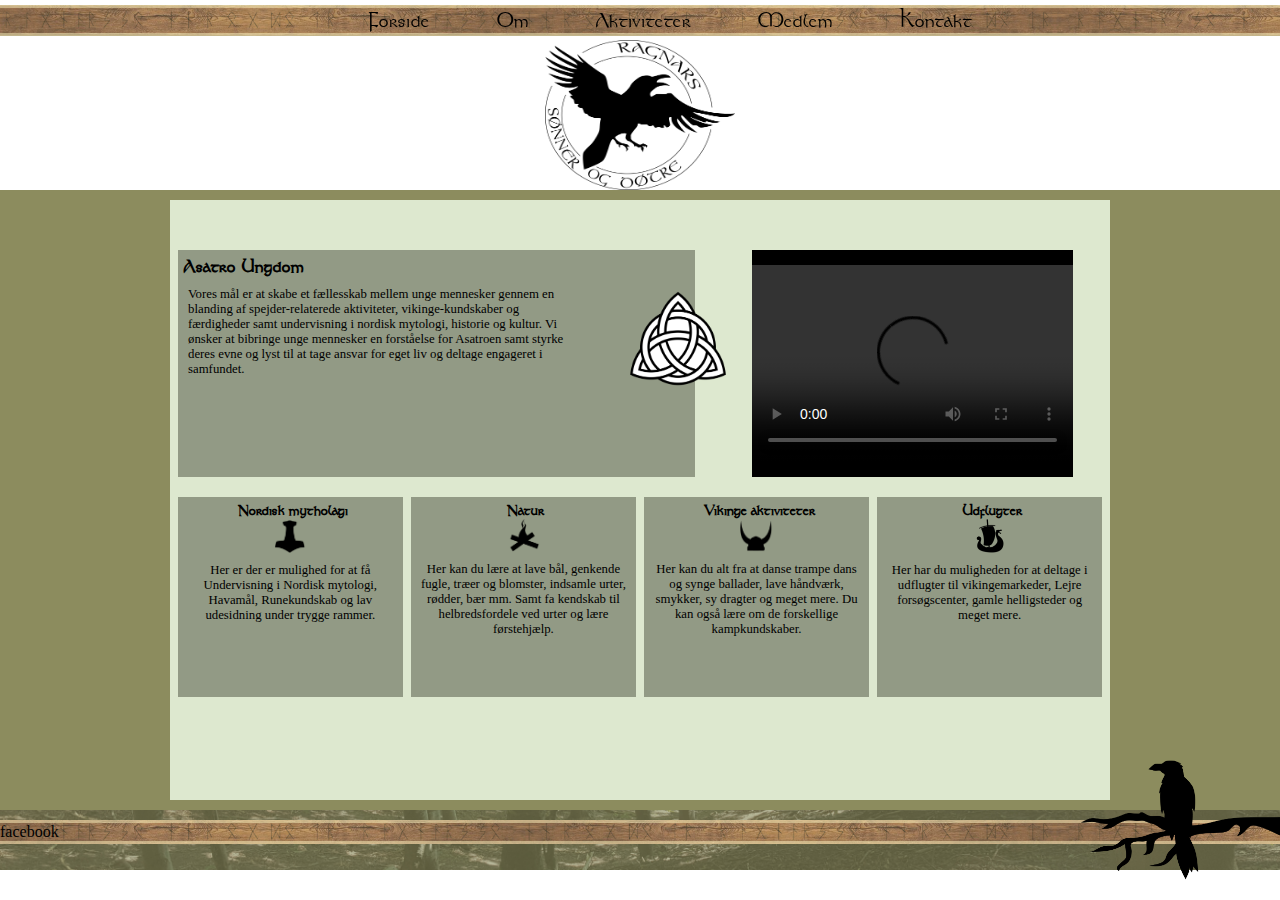
==== index.html @ cfdb2010 "ændringer" ====
<!DOCTYPE html>
<html lang="da">

<head>
	<meta charset="utf-8">
	<meta name="viewport" content="width=device-width, initial-scale=1.0">
	<script src="https://ajax.googleapis.com/ajax/libs/jquery/3.2.1/jquery.min.js"></script>
	<script type="text/javascript">
		$(document).ready(function() {
			if ($(window).width() < 400) {
				$(".cross").hide();
				$(".menu").hide();
				$(".hamburger").click(function() {
					$(".menu").slideToggle('slow');
					$(".cross").show();
					$(".hamburger").hide();

				});
				$(".cross").click(function() {
					$(".cross").hide();
					$(".menu").hide();
					$(".hamburger").show();
				});
			}


		});

	</script>
	<link rel="stylesheet" href="layout.css">


	<title>Redesign hjemmeside</title>
</head>

<body>
	<header>

		<nav>
			<button class="hamburger">&#9776;</button>
			<button class="cross">&#735;</button>
			<ul class="menu">

				<li><a href="index.html">Forside</a> </li>
				<li><a href="about.html">Om</a></li>
				<li><a href="#aktiviteter">Aktiviteter</a></li>
				<li><a href="#medlem">Medlem</a></li>
				<li><a href="#kontakt">Kontakt</a></li>
			</ul>
		</nav>
		<img src="img/logo.png" class="center" alt="img_logo">

	</header>

	<section id="forside" class="farvekode2">
		<div class="sectionwrapper farvekode3">
			<div class="top_index">
				<div class="column_wide">
					<div class="column_content farvekode8">
						<div class="column_context left">
							<h2>Asatro Ungdom</h2>
							<p>Vores mål er at skabe et fællesskab mellem unge mennesker gennem en blanding af spejder-relaterede aktiviteter, vikinge-kundskaber og færdigheder samt undervisning i nordisk mytologi, historie og kultur. Vi ønsker at bibringe unge mennesker en forståelse for Asatroen samt styrke deres evne og lyst til at tage ansvar for eget liv og deltage engageret i samfundet.</p>
						</div>
						<div class="column_context right">
							<img src="img/Triquetra.png" class="center front_img">
						</div>
					</div>

				</div>
				<div class="column_narrow">
					<div class="column_content">
						<video controls>
							<source src="video/ragnars_sonnerogdotre_grp30.mp4">
						</video>
					</div>


				</div>



			</div>





			<div class="bottom_index">
				<div class="column farvekode4">
					<h2>Nordisk mytholagi</h2><img src="img/hammer_ikon.png" class="center small_images">
					<p>Her er der er mulighed for at få Undervisning i Nordisk mytologi, Havamål, Runekundskab og lav udesidning under trygge rammer.



				</div>
				<div class="column farvekode4">
					<h2>Natur</h2><img src="img/baal_ikon.png" class="center small_images">
					<p>Her kan du lære at lave bål, genkende fugle, træer og blomster, indsamle urter, rødder, bær mm. Samt fa kendskab til helbredsfordele ved urter og lære førstehjælp.</p>

				</div>
				<div class="column farvekode4">
					<h2>Vikinge aktiviteter</h2><img src="img/hjelm_ikon.png" class="center small_images">
					<p>Her kan du alt fra at danse trampe dans og synge ballader, lave håndværk, smykker, sy dragter og meget mere. Du kan også lære om de forskellige kampkundskaber.</p>

				</div>
				<div class="column farvekode4">
					<h2>Udflugter</h2><img src="img/skib_ikon.png" class="center small_images">
					<p>Her har du muligheden for at deltage i udflugter til vikingemarkeder, Lejre forsøgscenter, gamle helligsteder og meget mere.</p>

				</div>





			</div>




		</div>




	</section>







	<footer>
		<img src="img/ravn.png" class="ravn">

		<div class="so_me">

			<div class="link">facebook</div>
			<div class="link"></div>
			<div class="link"></div>
			<div class="link"></div>
			<div class="link"></div>


		</div>


	</footer>

</body>

</html>
---- layout.css ----
* {
	margin: 0;
	padding: 0;
}

@font-face {
	font-family: 'kf';
	src: url('fonts/webfont/kellsflf-webfont.woff2') format('woff2'),
	url('fonts/webfont/kellsflf-webfont.woff') format('woff');
	font-weight: normal;
	font-style: normal;

}

section {
	padding: 10px 0;
}

ul {
	list-style-type: none;
	display: inline;

}

li {
	display: inline;
}

.hamburger,
.cross {
	display: none;
}


/* HENVENDER SIG TIL FORSIDE SEKTIONEN */

.sectionwrapper {
	margin: auto 170px;
	min-height: 600px;
}

.top_index {
	display: flex;
	flex-wrap: wrap;

}

.column_content {
	display: flex;
	flex-wrap: wrap;
	width: 90%;
	height: 100%;
	margin-left: 8px;
}

.left {
	flex-basis: 400px;
}

#om .left {
	flex-basis: 500px;
}

.right {
	flex-basis: 100px;
}

.bottom_index {
	display: flex;
	flex-wrap: wrap;

	margin-top: 20px;
}

.column_wide {
	margin-top: 50px;
	flex-grow: 3;
	flex-basis: 400px;
	justify-content: flex-start;
}

#om .column_wide {
	margin-left: 40px;
}

.column_narrow {

	justify-content: flex-end;
}

.top {
	background-color: blue;
	flex-basis: 400px;
	align-self: flex-start;
}

.bottom {
	background-color: blue;
	flex-basis: 400px;
	align-self: flex-end;
}

header {
	background-image: url(img/banner_baggrund.jpg);
	background-size: cover;
	background-position: center;
}

nav {
	background-image: url(img/bjaelke.jpg);
	background-size: cover;
	background-position: center;
	position: fixed;
	margin-top: 5px;
	width: 100%;
	text-align: center;
	font-family: 'kf';
	font-size: 1.5em;
	border-bottom: 3px solid rgba(253, 243, 191, 0.50);
	border-top: 3px solid rgba(253, 243, 191, 0.50);


}

nav a {
	margin-left: 60px;
	text-decoration: none;
	color: black;

}

nav a:hover {
	color: white;
}

footer {
	background-image: url(img/footer_baggrund.jpg);
	background-size: cover;
	background-position: center;
	height: 50px;
	padding-top: 10px;


}

.so_me {
	background-image: url(img/bjaelke.jpg);
	background-size: cover;
	background-position: center;

	border-bottom: 3px solid rgba(253, 243, 191, 0.50);
	border-top: 3px solid rgba(253, 243, 191, 0.50);
}

h2 {
	font-family: 'kf';
	font-size: 1.3em;
	margin-top: 5px;
	margin-left: 5px;
}

p {
	font-family: 'calibri';
	margin: 10px 10px;
	font-size: 1vw;

}

video {
	width: 350px;
	height: 197px;
	border-top: 15px solid black;
	border-bottom: 15px solid black;
	margin-top: 50px;
	margin-right: 8px;

}

ul {
	list-style-type: none;
	margin: 0;
	padding: 0;
	width: 60px;
}


header img {

	width: 190px;
	height: 150px;
	padding-top: 40px;

}

img {
	width: 100%;
}

.small_images {
	width: 15%;
}

.ravn {

	width: 200px;
	height: 140px;
	position: fixed;
	right: -1px;
	bottom: 10px;

}

.center {
	display: block;
	margin: 0 auto;
}

.column {
	justify-content: space-between;

	flex-basis: 24%;
	margin-left: 0.8%;
	margin-bottom: 20px;
	height: 200px;

}

#om .column {
	margin-left: 0;
	flex-basis: 490px;

}

#om .column:last-child {
	margin-left: 31px;
}

.person {
	flex-basis: 328px;
}

.person:nth-child(2) {
	margin: 0px 13px;
}

.column h2 {
	text-align: center;
}

.column_context {
	justify-content: space-between;

}

.front_img {
	margin-top: 40px;
	margin-left: 50px;
}


/*----------------------------Media quary--------------------------------- */

@media screen and (max-width: 400px) and (orientation: landscape) {}

@media screen and (max-width: 400px) and (orientation: portrait) {
	.sectionwrapper {
		margin: 0;
	}
	.column {
		flex-basis: 400px;
		margin-left: 0;
	}

	.column_content {
		width: 100%;
	}

	video {
		width: 100%;
		margin-top: 125px;
	}

	.ravn {
		bottom: 96px;
		position: absolute;
	}
	.front_img {
		margin-top: 10px;
		margin-left: 125px;
	}

	li {
		width: 85%;
		display: block;
		background-image: url(img/bjaelke.jpg);
		border-bottom: 3px solid rgba(253, 243, 191, 0.50);
		border-top: 3px solid rgba(253, 243, 191, 0.50);

	}
	ul {
		float: right;
		width: 30%;
		margin-top: 40px;
	}

	h2 {
		text-align: center;
	}

	.hamburger,
	.cross {
		display: block;
		position: fixed;
		right: 17px;
		background-color: black;
		height: 25px;
		border: none;
		width: 25px;
		color: white;
		top: 20px;

	}
	h2 {
		text-align: center;
	}

	nav {
		border: none;
		background-image: none;
	}

	nav a {
		margin: 0;
	}

}

@media screen and (min-width:401px) and (max-width: 768px) and (orientation: portrait) {
	.sectionwrapper {
		margin: 0;
	}

	.column_content {
		width: 100%;
		margin: 0;
	}

	video {
		width: 100%;
		margin-top: 135px;
	}

	.column {
		flex-basis: 49%;
	}

	.front_img {
		margin: 50px 50px;
	}

	.ravn {
		position: absolute;
		bottom: 440px;
	}
}

@media screen and (min-width:768px) and (max-width: 1024px) and (orientation: landscape) {
	.sectionwrapper {
		margin: 0;
	}

	.column_content {
		width: 99%;
		margin: 0;
	}

	video {
		width: 65%;
		height: 75%;
		margin: 100px auto;
		border: none;
	}

	.column {
		flex-basis: 49%;
	}

	.front_img {
		margin: 50px 50px;
	}

	.ravn {
		position: absolute;
		bottom: 185px;
	}
}

@media screen and (min-width:401) and (max-width:768px) {}

@media screen and (min-width: 1024px) and (max-width:2560px) {}

@media screen and (min-resolution:192dpi) and (min-width:1025px) {}


/*--------------------------Media quary slut------------------------------ */

.farvekode1 {
	background-color: #bfb488;
}

.farvekode2 {
	background-color: #8c8c5e;
}

.farvekode3 {
	background-color: #dde8cf;
}

.farvekode4 {

	background-color: rgba(23, 25, 14, 0.38);
	text-align: center;
	font-size: 1vw;

}

.farvekode5 {
	background-color: #756f4d;
}

.farvekode6 {
	background-color: #fdf3bf;
}

.farvekode7 {
	background-color: #0b0f0d;
}

.farvekode8 {
	background-color: rgba(23, 25, 14, 0.38);

}
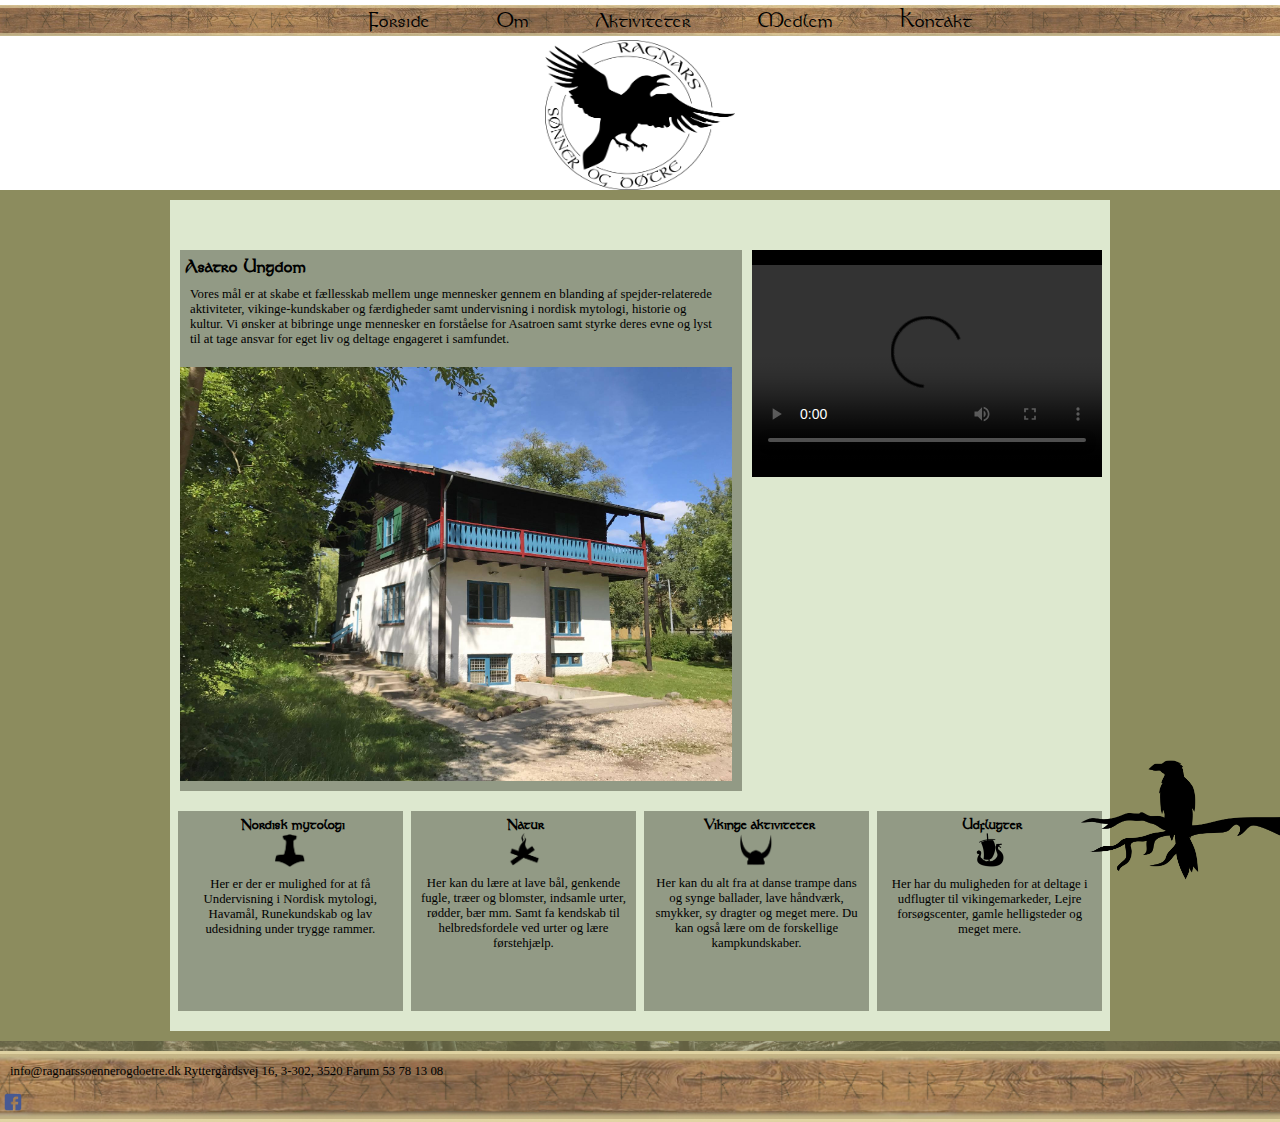
==== commit 613fcabe: "nyt" ====
--- a/index.html
+++ b/index.html
@@ -2,128 +2,128 @@
 <html lang="da">
 
 <head>
-	<meta charset="utf-8">
-	<meta name="viewport" content="width=device-width, initial-scale=1.0">
-	<script src="https://ajax.googleapis.com/ajax/libs/jquery/3.2.1/jquery.min.js"></script>
-	<script type="text/javascript">
-		$(document).ready(function() {
-			if ($(window).width() < 400) {
-				$(".cross").hide();
-				$(".menu").hide();
-				$(".hamburger").click(function() {
-					$(".menu").slideToggle('slow');
-					$(".cross").show();
-					$(".hamburger").hide();
+    <meta charset="utf-8">
+    <meta name="viewport" content="width=device-width, initial-scale=1.0">
+    <script src="https://ajax.googleapis.com/ajax/libs/jquery/3.2.1/jquery.min.js"></script>
+    <script type="text/javascript">
+        $(document).ready(function() {
+            if ($(window).width() < 400) {
+                $(".cross").hide();
+                $(".menu").hide();
+                $(".hamburger").click(function() {
+                    $(".menu").show();
+                    $(".cross").show();
+                    $(".hamburger").hide();
 
-				});
-				$(".cross").click(function() {
-					$(".cross").hide();
-					$(".menu").hide();
-					$(".hamburger").show();
-				});
-			}
+                });
+                $(".cross").click(function() {
+                    $(".cross").hide();
+                    $(".menu").hide();
+                    $(".hamburger").show();
+                });
+            }
 
 
-		});
+        });
 
-	</script>
-	<link rel="stylesheet" href="layout.css">
+    </script>
+    <link rel="stylesheet" href="layout.css">
 
 
-	<title>Redesign hjemmeside</title>
+    <title>Redesign hjemmeside</title>
 </head>
 
 <body>
-	<header>
+    <header>
 
-		<nav>
-			<button class="hamburger">&#9776;</button>
-			<button class="cross">&#735;</button>
-			<ul class="menu">
+        <nav>
+            <button class="hamburger">&#9776;</button>
+            <button class="cross">&#735;</button>
+            <ul class="menu">
 
-				<li><a href="index.html">Forside</a> </li>
-				<li><a href="about.html">Om</a></li>
-				<li><a href="#aktiviteter">Aktiviteter</a></li>
-				<li><a href="#medlem">Medlem</a></li>
-				<li><a href="#kontakt">Kontakt</a></li>
-			</ul>
-		</nav>
-		<img src="img/logo.png" class="center" alt="img_logo">
+                <li><a href="index.html">Forside</a> </li>
+                <li><a href="about.html">Om</a></li>
+                <li><a href="#aktiviteter">Aktiviteter</a></li>
+                <li><a href="#medlem">Medlem</a></li>
+                <li><a href="#kontakt">Kontakt</a></li>
+            </ul>
+        </nav>
+        <img src="img/logo.png" class="center" alt="img_logo">
 
-	</header>
+    </header>
 
-	<section id="forside" class="farvekode2">
-		<div class="sectionwrapper farvekode3">
-			<div class="top_index">
-				<div class="column_wide">
-					<div class="column_content farvekode8">
-						<div class="column_context left">
-							<h2>Asatro Ungdom</h2>
-							<p>Vores mål er at skabe et fællesskab mellem unge mennesker gennem en blanding af spejder-relaterede aktiviteter, vikinge-kundskaber og færdigheder samt undervisning i nordisk mytologi, historie og kultur. Vi ønsker at bibringe unge mennesker en forståelse for Asatroen samt styrke deres evne og lyst til at tage ansvar for eget liv og deltage engageret i samfundet.</p>
-						</div>
-						<div class="column_context right">
-							<img src="img/Triquetra.png" class="center front_img">
-						</div>
-					</div>
+    <section id="forside" class="farvekode2">
+        <div class="sectionwrapper farvekode3">
+            <div class="top_index">
+                <div class="column_wide">
+                    <div class="column_content farvekode8">
+                        <div class="column_context left">
+                            <h2>Asatro Ungdom</h2>
+                            <p>Vores mål er at skabe et fællesskab mellem unge mennesker gennem en blanding af spejder-relaterede aktiviteter, vikinge-kundskaber og færdigheder samt undervisning i nordisk mytologi, historie og kultur. Vi ønsker at bibringe unge mennesker en forståelse for Asatroen samt styrke deres evne og lyst til at tage ansvar for eget liv og deltage engageret i samfundet.</p>
+                        </div>
+                        <div class="column_context right">
+                            <img src="img/hus.jpg" class="center front_img">
+                        </div>
+                    </div>
 
-				</div>
-				<div class="column_narrow">
-					<div class="column_content">
-						<video controls>
+                </div>
+                <div class="column_narrow">
+                    <div class="column_content">
+                        <video controls>
 							<source src="video/ragnars_sonnerogdotre_grp30.mp4">
 						</video>
-					</div>
+                    </div>
 
 
-				</div>
+                </div>
 
 
 
-			</div>
+            </div>
 
 
 
 
 
-			<div class="bottom_index">
-				<div class="column farvekode4">
-					<h2>Nordisk mytholagi</h2><img src="img/hammer_ikon.png" class="center small_images">
-					<p>Her er der er mulighed for at få Undervisning i Nordisk mytologi, Havamål, Runekundskab og lav udesidning under trygge rammer.
+            <div class="bottom_index">
+                <div class="column farvekode4">
+                    <h2>Nordisk mytologi</h2><img src="img/hammer_ikon.png" class="center small_images">
+                    <p>Her er der er mulighed for at få Undervisning i Nordisk mytologi, Havamål, Runekundskab og lav udesidning under trygge rammer.
 
 
 
-				</div>
-				<div class="column farvekode4">
-					<h2>Natur</h2><img src="img/baal_ikon.png" class="center small_images">
-					<p>Her kan du lære at lave bål, genkende fugle, træer og blomster, indsamle urter, rødder, bær mm. Samt fa kendskab til helbredsfordele ved urter og lære førstehjælp.</p>
+                </div>
+                <div class="column farvekode4">
+                    <h2>Natur</h2><img src="img/baal_ikon.png" class="center small_images">
+                    <p>Her kan du lære at lave bål, genkende fugle, træer og blomster, indsamle urter, rødder, bær mm. Samt fa kendskab til helbredsfordele ved urter og lære førstehjælp.</p>
 
-				</div>
-				<div class="column farvekode4">
-					<h2>Vikinge aktiviteter</h2><img src="img/hjelm_ikon.png" class="center small_images">
-					<p>Her kan du alt fra at danse trampe dans og synge ballader, lave håndværk, smykker, sy dragter og meget mere. Du kan også lære om de forskellige kampkundskaber.</p>
+                </div>
+                <div class="column farvekode4">
+                    <h2>Vikinge aktiviteter</h2><img src="img/hjelm_ikon.png" class="center small_images">
+                    <p>Her kan du alt fra at danse trampe dans og synge ballader, lave håndværk, smykker, sy dragter og meget mere. Du kan også lære om de forskellige kampkundskaber.</p>
 
-				</div>
-				<div class="column farvekode4">
-					<h2>Udflugter</h2><img src="img/skib_ikon.png" class="center small_images">
-					<p>Her har du muligheden for at deltage i udflugter til vikingemarkeder, Lejre forsøgscenter, gamle helligsteder og meget mere.</p>
+                </div>
+                <div class="column farvekode4">
+                    <h2>Udflugter</h2><img src="img/skib_ikon.png" class="center small_images">
+                    <p>Her har du muligheden for at deltage i udflugter til vikingemarkeder, Lejre forsøgscenter, gamle helligsteder og meget mere.</p>
 
-				</div>
+                </div>
 
 
 
 
 
-			</div>
+            </div>
 
 
 
 
-		</div>
+        </div>
 
 
 
 
-	</section>
+    </section>
 
 
 
@@ -131,22 +131,19 @@
 
 
 
-	<footer>
-		<img src="img/ravn.png" class="ravn">
+    <footer>
+        <img src="img/ravn.png" class="ravn">
 
-		<div class="so_me">
-
-			<div class="link">facebook</div>
-			<div class="link"></div>
-			<div class="link"></div>
-			<div class="link"></div>
-			<div class="link"></div>
+        <div class="so_me">
+            <p>info@ragnarssoennerogdoetre.dk Ryttergårdsvej 16, 3-302, 3520 Farum 53 78 13 08</p>
+            <a href="https://www.facebook.com/asatrospejder/">
+                <div class="fb"><img src="img/slm-fb-icon.png"></div>
+            </a>
+        </div>
 
 
-		</div>
 
-
-	</footer>
+    </footer>
 
 </body>
 
--- a/layout.css
+++ b/layout.css
@@ -1,401 +1,320 @@
 * {
-	margin: 0;
-	padding: 0;
+    margin: 0;
+    padding: 0;
 }
 
 @font-face {
-	font-family: 'kf';
-	src: url('fonts/webfont/kellsflf-webfont.woff2') format('woff2'),
-	url('fonts/webfont/kellsflf-webfont.woff') format('woff');
-	font-weight: normal;
-	font-style: normal;
+    font-family: 'kf';
+    src: url('fonts/webfont/kellsflf-webfont.woff2') format('woff2'),
+    url('fonts/webfont/kellsflf-webfont.woff') format('woff');
+    font-weight: normal;
+    font-style: normal;
 
 }
 
 section {
-	padding: 10px 0;
+    padding: 10px 0;
 }
 
 ul {
-	list-style-type: none;
-	display: inline;
+    list-style-type: none;
+    display: inline;
 
 }
 
 li {
-	display: inline;
+    display: inline;
 }
 
 .hamburger,
 .cross {
-	display: none;
+    display: none;
 }
 
 
 /* HENVENDER SIG TIL FORSIDE SEKTIONEN */
 
 .sectionwrapper {
-	margin: auto 170px;
-	min-height: 600px;
+    margin: auto 170px;
+    min-height: 600px;
 }
 
 .top_index {
-	display: flex;
-	flex-wrap: wrap;
+    display: flex;
+    flex-wrap: wrap;
 
 }
 
 .column_content {
-	display: flex;
-	flex-wrap: wrap;
-	width: 90%;
-	height: 100%;
-	margin-left: 8px;
+    display: flex;
+    flex-wrap: wrap;
+    width: 100%;
+    margin-left: 10px;
+    padding-bottom: 10px;
 }
 
 .left {
-	flex-basis: 400px;
+    flex-basis: 300px;
+    flex-grow: 1;
 }
 
 #om .left {
-	flex-basis: 500px;
+    flex-basis: 500px;
 }
 
 .right {
-	flex-basis: 100px;
+    flex-basis: 300px;
+    flex-grow: 1;
 }
 
 .bottom_index {
-	display: flex;
-	flex-wrap: wrap;
-
-	margin-top: 20px;
+    display: flex;
+    flex-wrap: wrap;
+
+    margin-top: 20px;
 }
 
 .column_wide {
-	margin-top: 50px;
-	flex-grow: 3;
-	flex-basis: 400px;
-	justify-content: flex-start;
+    margin-top: 50px;
+    flex-grow: 3;
+    margin-right: 10px;
+    flex-basis: 400px;
+    justify-content: flex-start;
 }
 
 #om .column_wide {
-	margin-left: 40px;
+    margin-left: 40px;
 }
 
 .column_narrow {
 
-	justify-content: flex-end;
+    justify-content: flex-end;
 }
 
 .top {
-	background-color: blue;
-	flex-basis: 400px;
-	align-self: flex-start;
+    background-color: blue;
+    flex-basis: 400px;
+    align-self: flex-start;
 }
 
 .bottom {
-	background-color: blue;
-	flex-basis: 400px;
-	align-self: flex-end;
+    background-color: blue;
+    flex-basis: 400px;
+    align-self: flex-end;
 }
 
 header {
-	background-image: url(img/banner_baggrund.jpg);
-	background-size: cover;
-	background-position: center;
+    background-image: url(img/banner_baggrund.jpg);
+    background-size: cover;
+    background-position: center;
 }
 
 nav {
-	background-image: url(img/bjaelke.jpg);
-	background-size: cover;
-	background-position: center;
-	position: fixed;
-	margin-top: 5px;
-	width: 100%;
-	text-align: center;
-	font-family: 'kf';
-	font-size: 1.5em;
-	border-bottom: 3px solid rgba(253, 243, 191, 0.50);
-	border-top: 3px solid rgba(253, 243, 191, 0.50);
+    background-image: url(img/bjaelke.jpg);
+    background-size: cover;
+    background-position: center;
+    position: fixed;
+    margin-top: 5px;
+    width: 100%;
+    text-align: center;
+    font-family: 'kf';
+    font-size: 1.5em;
+    border-bottom: 3px solid rgba(253, 243, 191, 0.50);
+    border-top: 3px solid rgba(253, 243, 191, 0.50);
 
 
 }
 
 nav a {
-	margin-left: 60px;
-	text-decoration: none;
-	color: black;
-
-}
-
+    margin-left: 60px;
+    text-decoration: none;
+    color: black;
+
+}
+
 nav a:hover {
-	color: white;
-}
+    color: white;
+}
 
 footer {
-	background-image: url(img/footer_baggrund.jpg);
-	background-size: cover;
-	background-position: center;
-	height: 50px;
-	padding-top: 10px;
+    background-image: url(img/footer_baggrund.jpg);
+    background-size: cover;
+    background-position: center;
+    height: 50px;
+    padding-top: 10px;
 
 
 }
 
 .so_me {
-	background-image: url(img/bjaelke.jpg);
-	background-size: cover;
-	background-position: center;
-
-	border-bottom: 3px solid rgba(253, 243, 191, 0.50);
-	border-top: 3px solid rgba(253, 243, 191, 0.50);
+    background-image: url(img/bjaelke.jpg);
+    background-size: cover;
+    background-position: center;
+    flex-basis: 300px;
+    flex-grow: 1;
+    border-bottom: 3px solid rgba(253, 243, 191, 0.50);
+    border-top: 3px solid rgba(253, 243, 191, 0.50);
 }
 
 h2 {
-	font-family: 'kf';
-	font-size: 1.3em;
-	margin-top: 5px;
-	margin-left: 5px;
+    font-family: 'kf';
+    font-size: 1.3em;
+    margin-top: 5px;
+    margin-left: 5px;
 }
 
 p {
-	font-family: 'calibri';
-	margin: 10px 10px;
-	font-size: 1vw;
+    font-family: 'calibri';
+    margin: 10px 10px;
+    font-size: 1vw;
 
 }
 
 video {
-	width: 350px;
-	height: 197px;
-	border-top: 15px solid black;
-	border-bottom: 15px solid black;
-	margin-top: 50px;
-	margin-right: 8px;
+    width: 350px;
+    height: 197px;
+    border-top: 15px solid black;
+    border-bottom: 15px solid black;
+    margin-top: 50px;
+    margin-right: 8px;
 
 }
 
 ul {
-	list-style-type: none;
-	margin: 0;
-	padding: 0;
-	width: 60px;
+    list-style-type: none;
+    margin: 0;
+    padding: 0;
+    width: 60px;
 }
 
 
 header img {
 
-	width: 190px;
-	height: 150px;
-	padding-top: 40px;
+    width: 190px;
+    height: 150px;
+    padding-top: 40px;
 
 }
 
 img {
-	width: 100%;
+    width: 100%;
 }
 
 .small_images {
-	width: 15%;
+    width: 15%;
 }
 
 .ravn {
 
-	width: 200px;
-	height: 140px;
-	position: fixed;
-	right: -1px;
-	bottom: 10px;
+    width: 200px;
+    height: 140px;
+    position: fixed;
+    right: -1px;
+    bottom: 10px;
 
 }
 
 .center {
-	display: block;
-	margin: 0 auto;
+    display: block;
+    margin: 0 auto;
 }
 
 .column {
-	justify-content: space-between;
-
-	flex-basis: 24%;
-	margin-left: 0.8%;
-	margin-bottom: 20px;
-	height: 200px;
+    justify-content: space-between;
+
+    flex-basis: 24%;
+    margin-left: 0.8%;
+    margin-bottom: 20px;
+    height: 200px;
 
 }
 
 #om .column {
-	margin-left: 0;
-	flex-basis: 490px;
+    margin-left: 0;
+    flex-basis: 490px;
 
 }
 
 #om .column:last-child {
-	margin-left: 31px;
+    margin-left: 31px;
 }
 
 .person {
-	flex-basis: 328px;
+    flex-basis: 328px;
 }
 
 .person:nth-child(2) {
-	margin: 0px 13px;
+    margin: 0px 13px;
 }
 
 .column h2 {
-	text-align: center;
+    text-align: center;
 }
 
 .column_context {
-	justify-content: space-between;
+    justify-content: space-between;
+    margin-right: 10px;
 
 }
 
 .front_img {
-	margin-top: 40px;
-	margin-left: 50px;
-}
-
+    margin-top: 10px;
+    margin-right: 10px;
+}
+
+.so_me .fb {
+    width: 2vw;
+    flex-basis: 300px;
+    flex-grow: 1;
+}
 
 /*----------------------------Media quary--------------------------------- */
 
 @media screen and (max-width: 400px) and (orientation: landscape) {}
 
 @media screen and (max-width: 400px) and (orientation: portrait) {
-	.sectionwrapper {
-		margin: 0;
-	}
-	.column {
-		flex-basis: 400px;
-		margin-left: 0;
-	}
-
-	.column_content {
-		width: 100%;
-	}
-
-	video {
-		width: 100%;
-		margin-top: 125px;
-	}
-
-	.ravn {
-		bottom: 96px;
-		position: absolute;
-	}
-	.front_img {
-		margin-top: 10px;
-		margin-left: 125px;
-	}
-
-	li {
-		width: 85%;
-		display: block;
-		background-image: url(img/bjaelke.jpg);
-		border-bottom: 3px solid rgba(253, 243, 191, 0.50);
-		border-top: 3px solid rgba(253, 243, 191, 0.50);
-
-	}
-	ul {
-		float: right;
-		width: 30%;
-		margin-top: 40px;
-	}
-
-	h2 {
-		text-align: center;
-	}
-
-	.hamburger,
-	.cross {
-		display: block;
-		position: fixed;
-		right: 17px;
-		background-color: black;
-		height: 25px;
-		border: none;
-		width: 25px;
-		color: white;
-		top: 20px;
-
-	}
-	h2 {
-		text-align: center;
-	}
-
-	nav {
-		border: none;
-		background-image: none;
-	}
-
-	nav a {
-		margin: 0;
-	}
-
-}
-
-@media screen and (min-width:401px) and (max-width: 768px) and (orientation: portrait) {
-	.sectionwrapper {
-		margin: 0;
-	}
-
-	.column_content {
-		width: 100%;
-		margin: 0;
-	}
-
-	video {
-		width: 100%;
-		margin-top: 135px;
-	}
-
-	.column {
-		flex-basis: 49%;
-	}
-
-	.front_img {
-		margin: 50px 50px;
-	}
-
-	.ravn {
-		position: absolute;
-		bottom: 440px;
-	}
-}
-
-@media screen and (min-width:768px) and (max-width: 1024px) and (orientation: landscape) {
-	.sectionwrapper {
-		margin: 0;
-	}
-
-	.column_content {
-		width: 99%;
-		margin: 0;
-	}
-
-	video {
-		width: 65%;
-		height: 75%;
-		margin: 100px auto;
-		border: none;
-	}
-
-	.column {
-		flex-basis: 49%;
-	}
-
-	.front_img {
-		margin: 50px 50px;
-	}
-
-	.ravn {
-		position: absolute;
-		bottom: 185px;
-	}
-}
-
-@media screen and (min-width:401) and (max-width:768px) {}
+    .sectionwrapper {
+        margin: 0;
+    }
+    .column {
+        flex-basis: 400px;
+        margin-left: 0;
+    }
+
+    .column_content {
+        width: 100%;
+        margin-right: 10px;
+    }
+
+    video {
+        width: 100%;
+        margin-top: 125px;
+    }
+
+    .ravn {
+        bottom: 240px;
+        position: absolute;
+    }
+    .front_img {
+        margin-top: 10px;
+        margin-left: 125px;
+    }
+
+    h2 {
+        text-align: center;
+    }
+
+    .hamburger,
+    .cross {
+        display: block;
+    }
+    h2 {
+        text-align: center;
+    }
+
+}
+
+@media screen and (min-width: 768px) and (max-width:1024px) and (orientation: landscape) {}
 
 @media screen and (min-width: 1024px) and (max-width:2560px) {}
 
@@ -405,38 +324,38 @@
 /*--------------------------Media quary slut------------------------------ */
 
 .farvekode1 {
-	background-color: #bfb488;
+    background-color: #bfb488;
 }
 
 .farvekode2 {
-	background-color: #8c8c5e;
+    background-color: #8c8c5e;
 }
 
 .farvekode3 {
-	background-color: #dde8cf;
+    background-color: #dde8cf;
 }
 
 .farvekode4 {
 
-	background-color: rgba(23, 25, 14, 0.38);
-	text-align: center;
-	font-size: 1vw;
+    background-color: rgba(23, 25, 14, 0.38);
+    text-align: center;
+    font-size: 1vw;
 
 }
 
 .farvekode5 {
-	background-color: #756f4d;
+    background-color: #756f4d;
 }
 
 .farvekode6 {
-	background-color: #fdf3bf;
+    background-color: #fdf3bf;
 }
 
 .farvekode7 {
-	background-color: #0b0f0d;
+    background-color: #0b0f0d;
 }
 
 .farvekode8 {
-	background-color: rgba(23, 25, 14, 0.38);
-
-}
+    background-color: rgba(23, 25, 14, 0.38);
+
+}
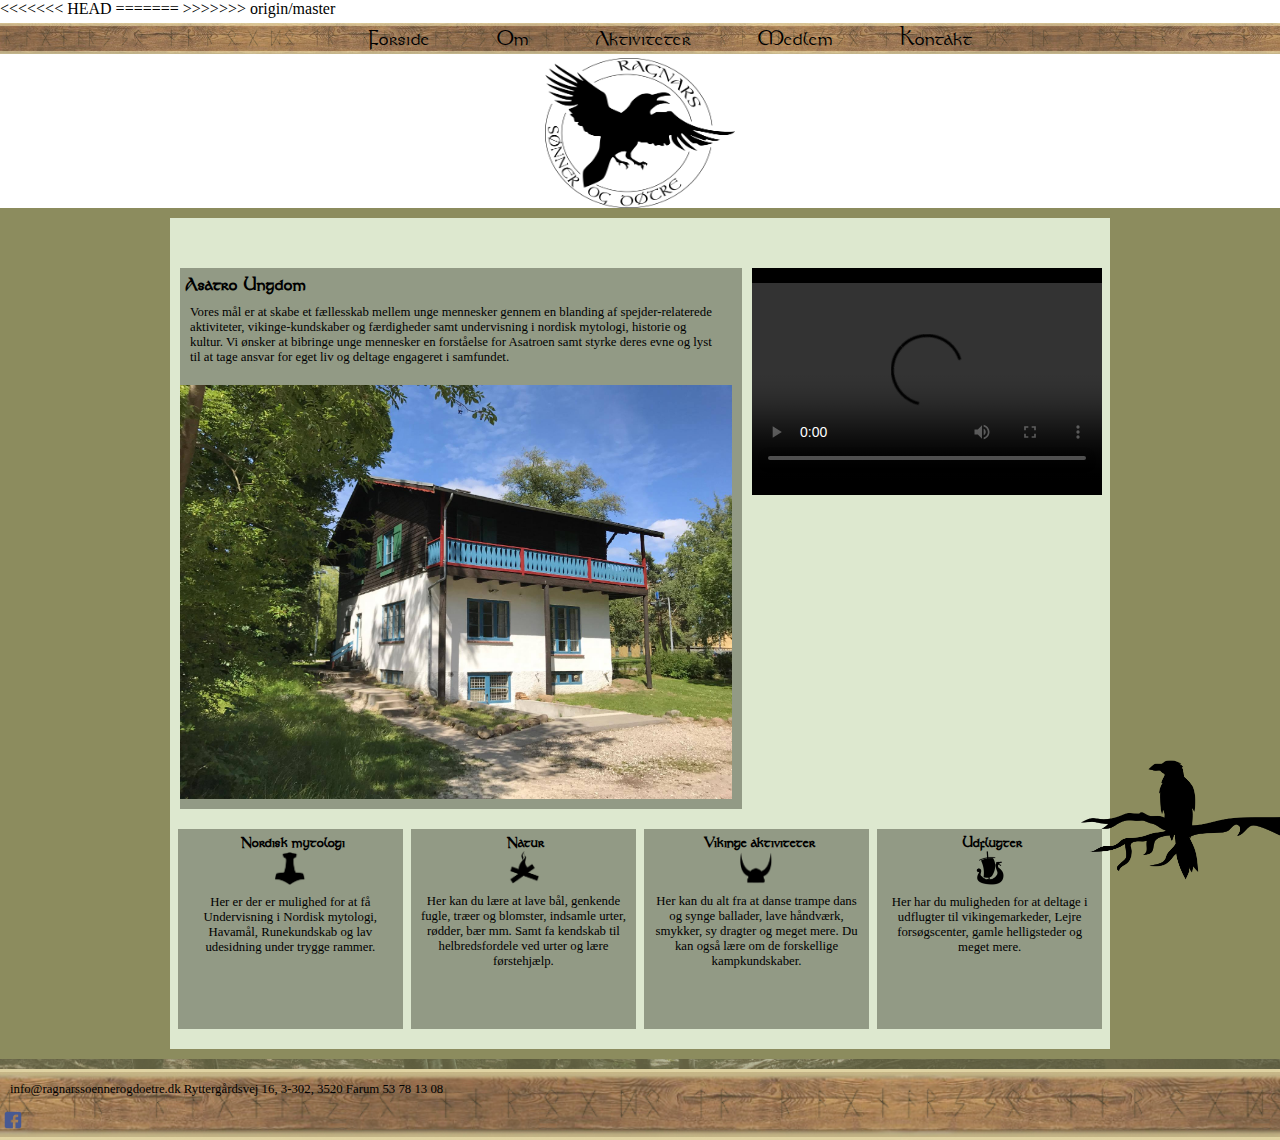
==== commit e0f07ce1: "Merge remote-tracking branch 'origin/master'" ====
--- a/index.html
+++ b/index.html
@@ -2,6 +2,7 @@
 <html lang="da">
 
 <head>
+<<<<<<< HEAD
     <meta charset="utf-8">
     <meta name="viewport" content="width=device-width, initial-scale=1.0">
     <script src="https://ajax.googleapis.com/ajax/libs/jquery/3.2.1/jquery.min.js"></script>
@@ -31,6 +32,37 @@
 
 
     <title>Redesign hjemmeside</title>
+=======
+	<meta charset="utf-8">
+	<meta name="viewport" content="width=device-width, initial-scale=1.0">
+	<script src="https://ajax.googleapis.com/ajax/libs/jquery/3.2.1/jquery.min.js"></script>
+	<script type="text/javascript">
+		$(document).ready(function() {
+			if ($(window).width() < 400) {
+				$(".cross").hide();
+				$(".menu").hide();
+				$(".hamburger").click(function() {
+					$(".menu").slideToggle('slow');
+					$(".cross").show();
+					$(".hamburger").hide();
+
+				});
+				$(".cross").click(function() {
+					$(".cross").hide();
+					$(".menu").hide();
+					$(".hamburger").show();
+				});
+			}
+
+
+		});
+
+	</script>
+	<link rel="stylesheet" href="layout.css">
+
+
+	<title>Redesign hjemmeside</title>
+>>>>>>> origin/master
 </head>
 
 <body>
--- a/layout.css
+++ b/layout.css
@@ -291,6 +291,7 @@
         margin-top: 125px;
     }
 
+<<<<<<< HEAD
     .ravn {
         bottom: 240px;
         position: absolute;
@@ -311,10 +312,124 @@
     h2 {
         text-align: center;
     }
-
-}
-
-@media screen and (min-width: 768px) and (max-width:1024px) and (orientation: landscape) {}
+=======
+	.ravn {
+		bottom: 96px;
+		position: absolute;
+	}
+	.front_img {
+		margin-top: 10px;
+		margin-left: 125px;
+	}
+
+	li {
+		width: 85%;
+		display: block;
+		background-image: url(img/bjaelke.jpg);
+		border-bottom: 3px solid rgba(253, 243, 191, 0.50);
+		border-top: 3px solid rgba(253, 243, 191, 0.50);
+
+	}
+	ul {
+		float: right;
+		width: 30%;
+		margin-top: 40px;
+	}
+
+	h2 {
+		text-align: center;
+	}
+
+	.hamburger,
+	.cross {
+		display: block;
+		position: fixed;
+		right: 17px;
+		background-color: black;
+		height: 25px;
+		border: none;
+		width: 25px;
+		color: white;
+		top: 20px;
+
+	}
+	h2 {
+		text-align: center;
+	}
+>>>>>>> origin/master
+
+	nav {
+		border: none;
+		background-image: none;
+	}
+
+	nav a {
+		margin: 0;
+	}
+
+}
+
+@media screen and (min-width:401px) and (max-width: 768px) and (orientation: portrait) {
+	.sectionwrapper {
+		margin: 0;
+	}
+
+	.column_content {
+		width: 100%;
+		margin: 0;
+	}
+
+	video {
+		width: 100%;
+		margin-top: 135px;
+	}
+
+	.column {
+		flex-basis: 49%;
+	}
+
+	.front_img {
+		margin: 50px 50px;
+	}
+
+	.ravn {
+		position: absolute;
+		bottom: 440px;
+	}
+}
+
+@media screen and (min-width:768px) and (max-width: 1024px) and (orientation: landscape) {
+	.sectionwrapper {
+		margin: 0;
+	}
+
+	.column_content {
+		width: 99%;
+		margin: 0;
+	}
+
+	video {
+		width: 65%;
+		height: 75%;
+		margin: 100px auto;
+		border: none;
+	}
+
+	.column {
+		flex-basis: 49%;
+	}
+
+	.front_img {
+		margin: 50px 50px;
+	}
+
+	.ravn {
+		position: absolute;
+		bottom: 185px;
+	}
+}
+
+@media screen and (min-width:401) and (max-width:768px) {}
 
 @media screen and (min-width: 1024px) and (max-width:2560px) {}
 
--- a/layout.css
+++ b/layout.css
@@ -291,6 +291,7 @@
         margin-top: 125px;
     }
 
+<<<<<<< HEAD
     .ravn {
         bottom: 240px;
         position: absolute;
@@ -311,10 +312,124 @@
     h2 {
         text-align: center;
     }
-
-}
-
-@media screen and (min-width: 768px) and (max-width:1024px) and (orientation: landscape) {}
+=======
+	.ravn {
+		bottom: 96px;
+		position: absolute;
+	}
+	.front_img {
+		margin-top: 10px;
+		margin-left: 125px;
+	}
+
+	li {
+		width: 85%;
+		display: block;
+		background-image: url(img/bjaelke.jpg);
+		border-bottom: 3px solid rgba(253, 243, 191, 0.50);
+		border-top: 3px solid rgba(253, 243, 191, 0.50);
+
+	}
+	ul {
+		float: right;
+		width: 30%;
+		margin-top: 40px;
+	}
+
+	h2 {
+		text-align: center;
+	}
+
+	.hamburger,
+	.cross {
+		display: block;
+		position: fixed;
+		right: 17px;
+		background-color: black;
+		height: 25px;
+		border: none;
+		width: 25px;
+		color: white;
+		top: 20px;
+
+	}
+	h2 {
+		text-align: center;
+	}
+>>>>>>> origin/master
+
+	nav {
+		border: none;
+		background-image: none;
+	}
+
+	nav a {
+		margin: 0;
+	}
+
+}
+
+@media screen and (min-width:401px) and (max-width: 768px) and (orientation: portrait) {
+	.sectionwrapper {
+		margin: 0;
+	}
+
+	.column_content {
+		width: 100%;
+		margin: 0;
+	}
+
+	video {
+		width: 100%;
+		margin-top: 135px;
+	}
+
+	.column {
+		flex-basis: 49%;
+	}
+
+	.front_img {
+		margin: 50px 50px;
+	}
+
+	.ravn {
+		position: absolute;
+		bottom: 440px;
+	}
+}
+
+@media screen and (min-width:768px) and (max-width: 1024px) and (orientation: landscape) {
+	.sectionwrapper {
+		margin: 0;
+	}
+
+	.column_content {
+		width: 99%;
+		margin: 0;
+	}
+
+	video {
+		width: 65%;
+		height: 75%;
+		margin: 100px auto;
+		border: none;
+	}
+
+	.column {
+		flex-basis: 49%;
+	}
+
+	.front_img {
+		margin: 50px 50px;
+	}
+
+	.ravn {
+		position: absolute;
+		bottom: 185px;
+	}
+}
+
+@media screen and (min-width:401) and (max-width:768px) {}
 
 @media screen and (min-width: 1024px) and (max-width:2560px) {}
 
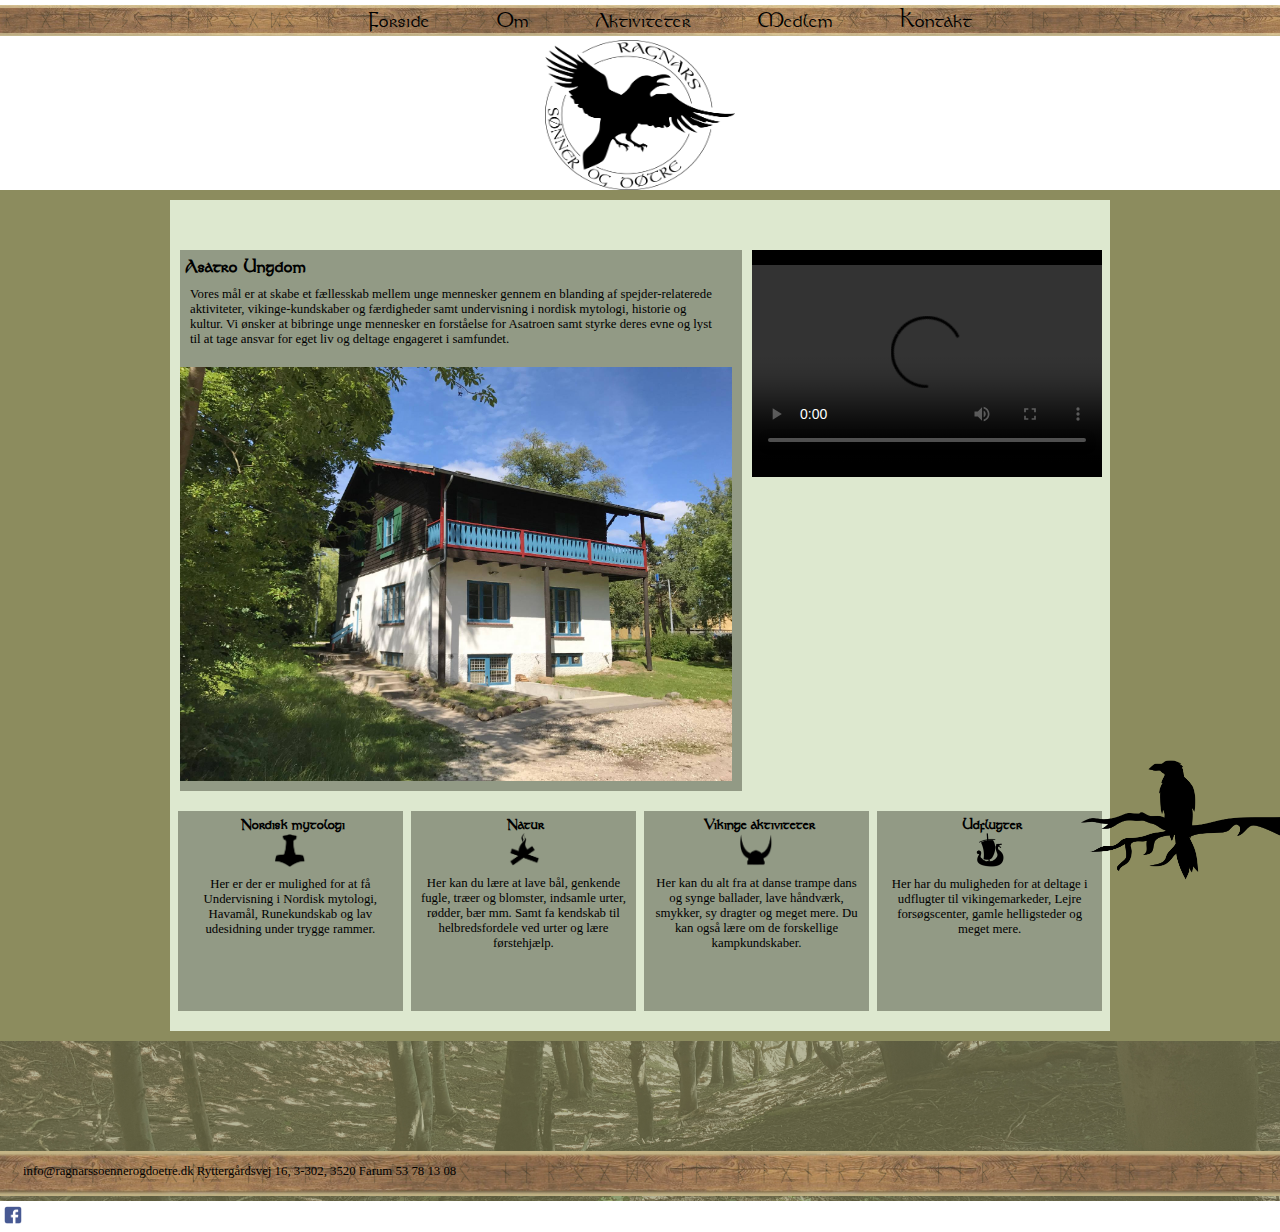
==== commit 96424eaf: "footer" ====
--- a/index.html
+++ b/index.html
@@ -2,7 +2,6 @@
 <html lang="da">
 
 <head>
-<<<<<<< HEAD
     <meta charset="utf-8">
     <meta name="viewport" content="width=device-width, initial-scale=1.0">
     <script src="https://ajax.googleapis.com/ajax/libs/jquery/3.2.1/jquery.min.js"></script>
@@ -32,37 +31,35 @@
 
 
     <title>Redesign hjemmeside</title>
-=======
-	<meta charset="utf-8">
-	<meta name="viewport" content="width=device-width, initial-scale=1.0">
-	<script src="https://ajax.googleapis.com/ajax/libs/jquery/3.2.1/jquery.min.js"></script>
-	<script type="text/javascript">
-		$(document).ready(function() {
-			if ($(window).width() < 400) {
-				$(".cross").hide();
-				$(".menu").hide();
-				$(".hamburger").click(function() {
-					$(".menu").slideToggle('slow');
-					$(".cross").show();
-					$(".hamburger").hide();
+    <meta charset="utf-8">
+    <meta name="viewport" content="width=device-width, initial-scale=1.0">
+    <script src="https://ajax.googleapis.com/ajax/libs/jquery/3.2.1/jquery.min.js"></script>
+    <script type="text/javascript">
+        $(document).ready(function() {
+            if ($(window).width() < 400) {
+                $(".cross").hide();
+                $(".menu").hide();
+                $(".hamburger").click(function() {
+                    $(".menu").slideToggle('slow');
+                    $(".cross").show();
+                    $(".hamburger").hide();
 
-				});
-				$(".cross").click(function() {
-					$(".cross").hide();
-					$(".menu").hide();
-					$(".hamburger").show();
-				});
-			}
+                });
+                $(".cross").click(function() {
+                    $(".cross").hide();
+                    $(".menu").hide();
+                    $(".hamburger").show();
+                });
+            }
 
 
-		});
+        });
 
-	</script>
-	<link rel="stylesheet" href="layout.css">
+    </script>
+    <link rel="stylesheet" href="layout.css">
 
 
-	<title>Redesign hjemmeside</title>
->>>>>>> origin/master
+    <title>Redesign hjemmeside</title>
 </head>
 
 <body>
--- a/layout.css
+++ b/layout.css
@@ -130,7 +130,7 @@
     text-decoration: none;
     color: black;
 
-}
+}
 
 nav a:hover {
     color: white;
@@ -140,7 +140,7 @@
     background-image: url(img/footer_baggrund.jpg);
     background-size: cover;
     background-position: center;
-    height: 50px;
+    height: 150px;
     padding-top: 10px;
 
 
@@ -150,10 +150,12 @@
     background-image: url(img/bjaelke.jpg);
     background-size: cover;
     background-position: center;
-    flex-basis: 300px;
-    flex-grow: 1;
-    border-bottom: 3px solid rgba(253, 243, 191, 0.50);
-    border-top: 3px solid rgba(253, 243, 191, 0.50);
+    height: 45px;
+}
+
+.so_me p {
+    margin-top: 100px;
+    padding: 13px;
 }
 
 h2 {
@@ -261,12 +263,13 @@
     margin-top: 10px;
     margin-right: 10px;
 }
-
-.so_me .fb {
+
+.fb {}
+
+.so_me .fb img {
     width: 2vw;
-    flex-basis: 300px;
-    flex-grow: 1;
-}
+}
+
 
 /*----------------------------Media quary--------------------------------- */
 
@@ -291,7 +294,7 @@
         margin-top: 125px;
     }
 
-<<<<<<< HEAD
+
     .ravn {
         bottom: 240px;
         position: absolute;
@@ -312,121 +315,119 @@
     h2 {
         text-align: center;
     }
-=======
-	.ravn {
-		bottom: 96px;
-		position: absolute;
-	}
-	.front_img {
-		margin-top: 10px;
-		margin-left: 125px;
-	}
-
-	li {
-		width: 85%;
-		display: block;
-		background-image: url(img/bjaelke.jpg);
-		border-bottom: 3px solid rgba(253, 243, 191, 0.50);
-		border-top: 3px solid rgba(253, 243, 191, 0.50);
-
-	}
-	ul {
-		float: right;
-		width: 30%;
-		margin-top: 40px;
-	}
-
-	h2 {
-		text-align: center;
-	}
-
-	.hamburger,
-	.cross {
-		display: block;
-		position: fixed;
-		right: 17px;
-		background-color: black;
-		height: 25px;
-		border: none;
-		width: 25px;
-		color: white;
-		top: 20px;
-
-	}
-	h2 {
-		text-align: center;
-	}
->>>>>>> origin/master
-
-	nav {
-		border: none;
-		background-image: none;
-	}
-
-	nav a {
-		margin: 0;
-	}
+    .ravn {
+        bottom: 96px;
+        position: absolute;
+    }
+    .front_img {
+        margin-top: 10px;
+        margin-left: 125px;
+    }
+
+    li {
+        width: 85%;
+        display: block;
+        background-image: url(img/bjaelke.jpg);
+        border-bottom: 3px solid rgba(253, 243, 191, 0.50);
+        border-top: 3px solid rgba(253, 243, 191, 0.50);
+
+    }
+    ul {
+        float: right;
+        width: 30%;
+        margin-top: 40px;
+    }
+
+    h2 {
+        text-align: center;
+    }
+
+    .hamburger,
+    .cross {
+        display: block;
+        position: fixed;
+        right: 17px;
+        background-color: black;
+        height: 25px;
+        border: none;
+        width: 25px;
+        color: white;
+        top: 20px;
+
+    }
+    h2 {
+        text-align: center;
+    }
+
+    nav {
+        border: none;
+        background-image: none;
+    }
+
+    nav a {
+        margin: 0;
+    }
 
 }
 
 @media screen and (min-width:401px) and (max-width: 768px) and (orientation: portrait) {
-	.sectionwrapper {
-		margin: 0;
-	}
-
-	.column_content {
-		width: 100%;
-		margin: 0;
-	}
-
-	video {
-		width: 100%;
-		margin-top: 135px;
-	}
-
-	.column {
-		flex-basis: 49%;
-	}
-
-	.front_img {
-		margin: 50px 50px;
-	}
-
-	.ravn {
-		position: absolute;
-		bottom: 440px;
-	}
+    .sectionwrapper {
+        margin: 0;
+    }
+
+    .column_content {
+        width: 100%;
+        margin: 0;
+    }
+
+    video {
+        width: 100%;
+        margin-top: 135px;
+    }
+
+    .column {
+        flex-basis: 49%;
+    }
+
+    .front_img {
+        margin: 50px 50px;
+    }
+
+    .ravn {
+        position: absolute;
+        bottom: 440px;
+    }
 }
 
 @media screen and (min-width:768px) and (max-width: 1024px) and (orientation: landscape) {
-	.sectionwrapper {
-		margin: 0;
-	}
-
-	.column_content {
-		width: 99%;
-		margin: 0;
-	}
-
-	video {
-		width: 65%;
-		height: 75%;
-		margin: 100px auto;
-		border: none;
-	}
-
-	.column {
-		flex-basis: 49%;
-	}
-
-	.front_img {
-		margin: 50px 50px;
-	}
-
-	.ravn {
-		position: absolute;
-		bottom: 185px;
-	}
+    .sectionwrapper {
+        margin: 0;
+    }
+
+    .column_content {
+        width: 99%;
+        margin: 0;
+    }
+
+    video {
+        width: 65%;
+        height: 75%;
+        margin: 100px auto;
+        border: none;
+    }
+
+    .column {
+        flex-basis: 49%;
+    }
+
+    .front_img {
+        margin: 50px 50px;
+    }
+
+    .ravn {
+        position: absolute;
+        bottom: 185px;
+    }
 }
 
 @media screen and (min-width:401) and (max-width:768px) {}
--- a/layout.css
+++ b/layout.css
@@ -130,7 +130,7 @@
     text-decoration: none;
     color: black;
 
-}
+}
 
 nav a:hover {
     color: white;
@@ -140,7 +140,7 @@
     background-image: url(img/footer_baggrund.jpg);
     background-size: cover;
     background-position: center;
-    height: 50px;
+    height: 150px;
     padding-top: 10px;
 
 
@@ -150,10 +150,12 @@
     background-image: url(img/bjaelke.jpg);
     background-size: cover;
     background-position: center;
-    flex-basis: 300px;
-    flex-grow: 1;
-    border-bottom: 3px solid rgba(253, 243, 191, 0.50);
-    border-top: 3px solid rgba(253, 243, 191, 0.50);
+    height: 45px;
+}
+
+.so_me p {
+    margin-top: 100px;
+    padding: 13px;
 }
 
 h2 {
@@ -261,12 +263,13 @@
     margin-top: 10px;
     margin-right: 10px;
 }
-
-.so_me .fb {
+
+.fb {}
+
+.so_me .fb img {
     width: 2vw;
-    flex-basis: 300px;
-    flex-grow: 1;
-}
+}
+
 
 /*----------------------------Media quary--------------------------------- */
 
@@ -291,7 +294,7 @@
         margin-top: 125px;
     }
 
-<<<<<<< HEAD
+
     .ravn {
         bottom: 240px;
         position: absolute;
@@ -312,121 +315,119 @@
     h2 {
         text-align: center;
     }
-=======
-	.ravn {
-		bottom: 96px;
-		position: absolute;
-	}
-	.front_img {
-		margin-top: 10px;
-		margin-left: 125px;
-	}
-
-	li {
-		width: 85%;
-		display: block;
-		background-image: url(img/bjaelke.jpg);
-		border-bottom: 3px solid rgba(253, 243, 191, 0.50);
-		border-top: 3px solid rgba(253, 243, 191, 0.50);
-
-	}
-	ul {
-		float: right;
-		width: 30%;
-		margin-top: 40px;
-	}
-
-	h2 {
-		text-align: center;
-	}
-
-	.hamburger,
-	.cross {
-		display: block;
-		position: fixed;
-		right: 17px;
-		background-color: black;
-		height: 25px;
-		border: none;
-		width: 25px;
-		color: white;
-		top: 20px;
-
-	}
-	h2 {
-		text-align: center;
-	}
->>>>>>> origin/master
-
-	nav {
-		border: none;
-		background-image: none;
-	}
-
-	nav a {
-		margin: 0;
-	}
+    .ravn {
+        bottom: 96px;
+        position: absolute;
+    }
+    .front_img {
+        margin-top: 10px;
+        margin-left: 125px;
+    }
+
+    li {
+        width: 85%;
+        display: block;
+        background-image: url(img/bjaelke.jpg);
+        border-bottom: 3px solid rgba(253, 243, 191, 0.50);
+        border-top: 3px solid rgba(253, 243, 191, 0.50);
+
+    }
+    ul {
+        float: right;
+        width: 30%;
+        margin-top: 40px;
+    }
+
+    h2 {
+        text-align: center;
+    }
+
+    .hamburger,
+    .cross {
+        display: block;
+        position: fixed;
+        right: 17px;
+        background-color: black;
+        height: 25px;
+        border: none;
+        width: 25px;
+        color: white;
+        top: 20px;
+
+    }
+    h2 {
+        text-align: center;
+    }
+
+    nav {
+        border: none;
+        background-image: none;
+    }
+
+    nav a {
+        margin: 0;
+    }
 
 }
 
 @media screen and (min-width:401px) and (max-width: 768px) and (orientation: portrait) {
-	.sectionwrapper {
-		margin: 0;
-	}
-
-	.column_content {
-		width: 100%;
-		margin: 0;
-	}
-
-	video {
-		width: 100%;
-		margin-top: 135px;
-	}
-
-	.column {
-		flex-basis: 49%;
-	}
-
-	.front_img {
-		margin: 50px 50px;
-	}
-
-	.ravn {
-		position: absolute;
-		bottom: 440px;
-	}
+    .sectionwrapper {
+        margin: 0;
+    }
+
+    .column_content {
+        width: 100%;
+        margin: 0;
+    }
+
+    video {
+        width: 100%;
+        margin-top: 135px;
+    }
+
+    .column {
+        flex-basis: 49%;
+    }
+
+    .front_img {
+        margin: 50px 50px;
+    }
+
+    .ravn {
+        position: absolute;
+        bottom: 440px;
+    }
 }
 
 @media screen and (min-width:768px) and (max-width: 1024px) and (orientation: landscape) {
-	.sectionwrapper {
-		margin: 0;
-	}
-
-	.column_content {
-		width: 99%;
-		margin: 0;
-	}
-
-	video {
-		width: 65%;
-		height: 75%;
-		margin: 100px auto;
-		border: none;
-	}
-
-	.column {
-		flex-basis: 49%;
-	}
-
-	.front_img {
-		margin: 50px 50px;
-	}
-
-	.ravn {
-		position: absolute;
-		bottom: 185px;
-	}
+    .sectionwrapper {
+        margin: 0;
+    }
+
+    .column_content {
+        width: 99%;
+        margin: 0;
+    }
+
+    video {
+        width: 65%;
+        height: 75%;
+        margin: 100px auto;
+        border: none;
+    }
+
+    .column {
+        flex-basis: 49%;
+    }
+
+    .front_img {
+        margin: 50px 50px;
+    }
+
+    .ravn {
+        position: absolute;
+        bottom: 185px;
+    }
 }
 
 @media screen and (min-width:401) and (max-width:768px) {}
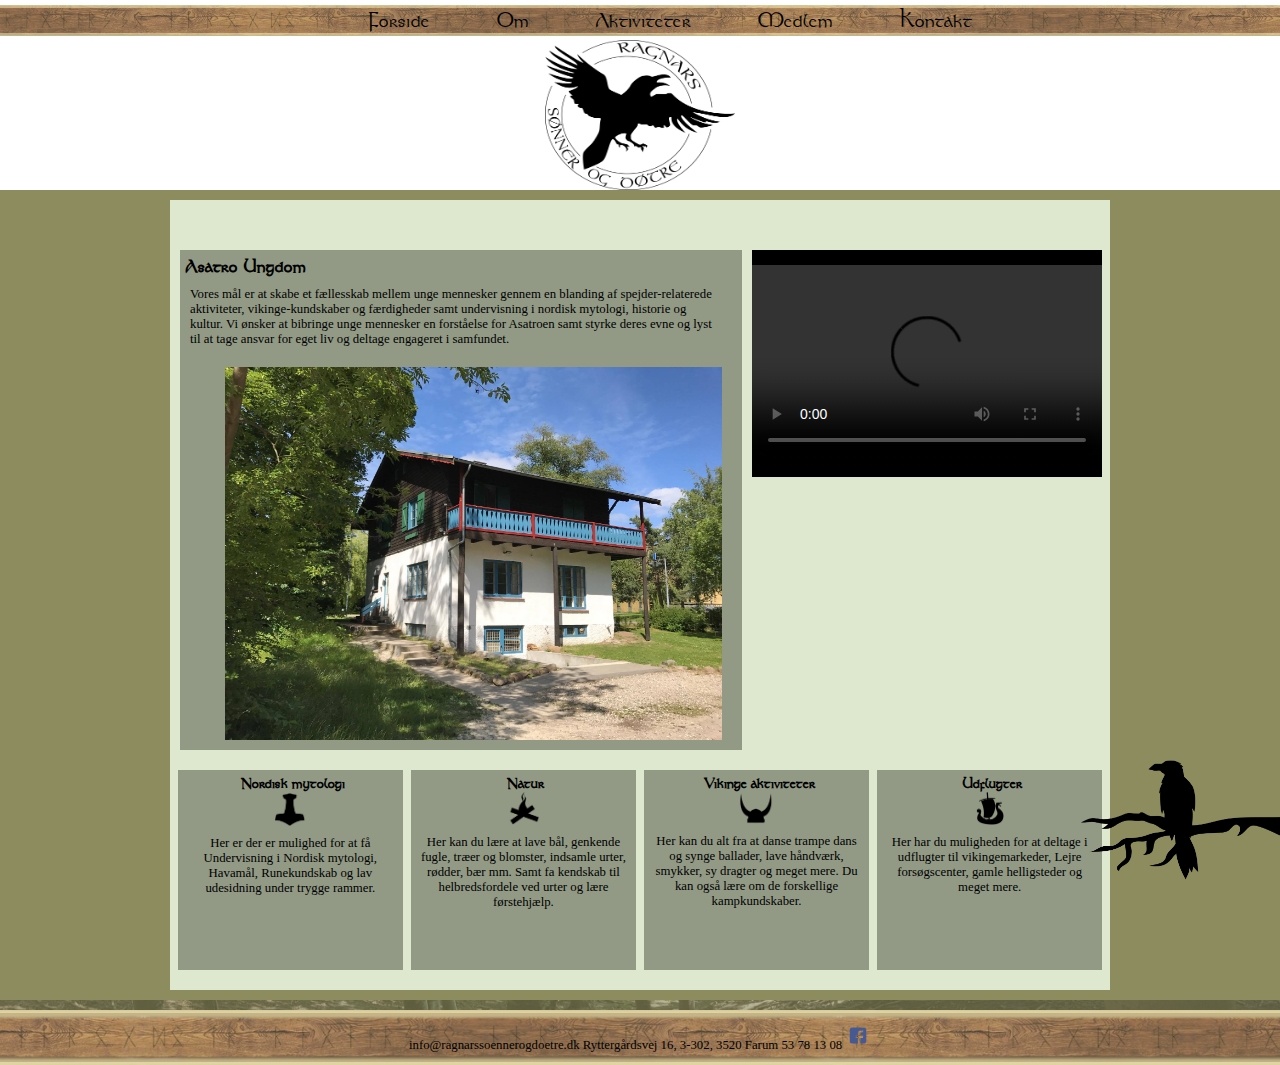
==== commit e1c59ca3: "små ændringer" ====
--- a/index.html
+++ b/index.html
@@ -2,157 +2,158 @@
 <html lang="da">
 
 <head>
-    <meta charset="utf-8">
-    <meta name="viewport" content="width=device-width, initial-scale=1.0">
-    <script src="https://ajax.googleapis.com/ajax/libs/jquery/3.2.1/jquery.min.js"></script>
-    <script type="text/javascript">
-        $(document).ready(function() {
-            if ($(window).width() < 400) {
-                $(".cross").hide();
-                $(".menu").hide();
-                $(".hamburger").click(function() {
-                    $(".menu").show();
-                    $(".cross").show();
-                    $(".hamburger").hide();
+	<meta charset="utf-8">
+	<meta name="viewport" content="width=device-width, initial-scale=1.0">
+	<script src="https://ajax.googleapis.com/ajax/libs/jquery/3.2.1/jquery.min.js"></script>
+	<script type="text/javascript">
+		$(document).ready(function() {
+			if ($(window).width() < 400) {
+				$(".cross").hide();
+				$(".menu").hide();
+				$(".hamburger").click(function() {
+					$(".menu").show();
+					$(".cross").show();
+					$(".hamburger").hide();
 
-                });
-                $(".cross").click(function() {
-                    $(".cross").hide();
-                    $(".menu").hide();
-                    $(".hamburger").show();
-                });
-            }
+				});
+				$(".cross").click(function() {
+					$(".cross").hide();
+					$(".menu").hide();
+					$(".hamburger").show();
+				});
+			}
 
 
-        });
+		});
 
-    </script>
-    <link rel="stylesheet" href="layout.css">
+	</script>
+	<link rel="stylesheet" href="layout.css">
 
 
-    <title>Redesign hjemmeside</title>
-    <meta charset="utf-8">
-    <meta name="viewport" content="width=device-width, initial-scale=1.0">
-    <script src="https://ajax.googleapis.com/ajax/libs/jquery/3.2.1/jquery.min.js"></script>
-    <script type="text/javascript">
-        $(document).ready(function() {
-            if ($(window).width() < 400) {
-                $(".cross").hide();
-                $(".menu").hide();
-                $(".hamburger").click(function() {
-                    $(".menu").slideToggle('slow');
-                    $(".cross").show();
-                    $(".hamburger").hide();
+	<title>Redesign hjemmeside</title>
 
-                });
-                $(".cross").click(function() {
-                    $(".cross").hide();
-                    $(".menu").hide();
-                    $(".hamburger").show();
-                });
-            }
+	<meta charset="utf-8">
+	<meta name="viewport" content="width=device-width, initial-scale=1.0">
+	<script src="https://ajax.googleapis.com/ajax/libs/jquery/3.2.1/jquery.min.js"></script>
+	<script type="text/javascript">
+		$(document).ready(function() {
+			if ($(window).width() < 400) {
+				$(".cross").hide();
+				$(".menu").hide();
+				$(".hamburger").click(function() {
+					$(".menu").slideToggle('slow');
+					$(".cross").show();
+					$(".hamburger").hide();
+
+				});
+				$(".cross").click(function() {
+					$(".cross").hide();
+					$(".menu").hide();
+					$(".hamburger").show();
+				});
+			}
 
 
-        });
+		});
 
-    </script>
-    <link rel="stylesheet" href="layout.css">
+	</script>
+	<link rel="stylesheet" href="layout.css">
 
 
-    <title>Redesign hjemmeside</title>
+	<title>Redesign hjemmeside</title>
 </head>
 
 <body>
-    <header>
+	<header>
 
-        <nav>
-            <button class="hamburger">&#9776;</button>
-            <button class="cross">&#735;</button>
-            <ul class="menu">
+		<nav>
+			<button class="hamburger">&#9776;</button>
+			<button class="cross">&#735;</button>
+			<ul class="menu">
 
-                <li><a href="index.html">Forside</a> </li>
-                <li><a href="about.html">Om</a></li>
-                <li><a href="#aktiviteter">Aktiviteter</a></li>
-                <li><a href="#medlem">Medlem</a></li>
-                <li><a href="#kontakt">Kontakt</a></li>
-            </ul>
-        </nav>
-        <img src="img/logo.png" class="center" alt="img_logo">
+				<li><a href="index.html">Forside</a> </li>
+				<li><a href="about.html">Om</a></li>
+				<li><a href="#aktiviteter">Aktiviteter</a></li>
+				<li><a href="#medlem">Medlem</a></li>
+				<li><a href="#kontakt">Kontakt</a></li>
+			</ul>
+		</nav>
+		<img src="img/logo.png" class="center" alt="img_logo">
 
-    </header>
+	</header>
 
-    <section id="forside" class="farvekode2">
-        <div class="sectionwrapper farvekode3">
-            <div class="top_index">
-                <div class="column_wide">
-                    <div class="column_content farvekode8">
-                        <div class="column_context left">
-                            <h2>Asatro Ungdom</h2>
-                            <p>Vores mål er at skabe et fællesskab mellem unge mennesker gennem en blanding af spejder-relaterede aktiviteter, vikinge-kundskaber og færdigheder samt undervisning i nordisk mytologi, historie og kultur. Vi ønsker at bibringe unge mennesker en forståelse for Asatroen samt styrke deres evne og lyst til at tage ansvar for eget liv og deltage engageret i samfundet.</p>
-                        </div>
-                        <div class="column_context right">
-                            <img src="img/hus.jpg" class="center front_img">
-                        </div>
-                    </div>
+	<section id="forside" class="farvekode2">
+		<div class="sectionwrapper farvekode3">
+			<div class="top_index">
+				<div class="column_wide">
+					<div class="column_content farvekode8">
+						<div class="column_context left">
+							<h2>Asatro Ungdom</h2>
+							<p>Vores mål er at skabe et fællesskab mellem unge mennesker gennem en blanding af spejder-relaterede aktiviteter, vikinge-kundskaber og færdigheder samt undervisning i nordisk mytologi, historie og kultur. Vi ønsker at bibringe unge mennesker en forståelse for Asatroen samt styrke deres evne og lyst til at tage ansvar for eget liv og deltage engageret i samfundet.</p>
+						</div>
+						<div class="column_context right">
+							<img src="img/hus.jpg" class="center front_img">
+						</div>
+					</div>
 
-                </div>
-                <div class="column_narrow">
-                    <div class="column_content">
-                        <video controls>
+				</div>
+				<div class="column_narrow">
+					<div class="column_content">
+						<video controls>
 							<source src="video/ragnars_sonnerogdotre_grp30.mp4">
 						</video>
-                    </div>
+					</div>
 
 
-                </div>
+				</div>
 
 
 
-            </div>
+			</div>
 
 
 
 
 
-            <div class="bottom_index">
-                <div class="column farvekode4">
-                    <h2>Nordisk mytologi</h2><img src="img/hammer_ikon.png" class="center small_images">
-                    <p>Her er der er mulighed for at få Undervisning i Nordisk mytologi, Havamål, Runekundskab og lav udesidning under trygge rammer.
+			<div class="bottom_index">
+				<div class="column farvekode4">
+					<h2>Nordisk mytologi</h2><img src="img/hammer_ikon.png" class="center small_images">
+					<p>Her er der er mulighed for at få Undervisning i Nordisk mytologi, Havamål, Runekundskab og lav udesidning under trygge rammer.
 
 
 
-                </div>
-                <div class="column farvekode4">
-                    <h2>Natur</h2><img src="img/baal_ikon.png" class="center small_images">
-                    <p>Her kan du lære at lave bål, genkende fugle, træer og blomster, indsamle urter, rødder, bær mm. Samt fa kendskab til helbredsfordele ved urter og lære førstehjælp.</p>
+				</div>
+				<div class="column farvekode4">
+					<h2>Natur</h2><img src="img/baal_ikon.png" class="center small_images">
+					<p>Her kan du lære at lave bål, genkende fugle, træer og blomster, indsamle urter, rødder, bær mm. Samt fa kendskab til helbredsfordele ved urter og lære førstehjælp.</p>
 
-                </div>
-                <div class="column farvekode4">
-                    <h2>Vikinge aktiviteter</h2><img src="img/hjelm_ikon.png" class="center small_images">
-                    <p>Her kan du alt fra at danse trampe dans og synge ballader, lave håndværk, smykker, sy dragter og meget mere. Du kan også lære om de forskellige kampkundskaber.</p>
+				</div>
+				<div class="column farvekode4">
+					<h2>Vikinge aktiviteter</h2><img src="img/hjelm_ikon.png" class="center small_images">
+					<p>Her kan du alt fra at danse trampe dans og synge ballader, lave håndværk, smykker, sy dragter og meget mere. Du kan også lære om de forskellige kampkundskaber.</p>
 
-                </div>
-                <div class="column farvekode4">
-                    <h2>Udflugter</h2><img src="img/skib_ikon.png" class="center small_images">
-                    <p>Her har du muligheden for at deltage i udflugter til vikingemarkeder, Lejre forsøgscenter, gamle helligsteder og meget mere.</p>
+				</div>
+				<div class="column farvekode4">
+					<h2>Udflugter</h2><img src="img/skib_ikon.png" class="center small_images">
+					<p>Her har du muligheden for at deltage i udflugter til vikingemarkeder, Lejre forsøgscenter, gamle helligsteder og meget mere.</p>
 
-                </div>
+				</div>
 
 
 
 
 
-            </div>
+			</div>
 
 
 
 
-        </div>
+		</div>
 
 
 
 
-    </section>
+	</section>
 
 
 
@@ -160,19 +161,21 @@
 
 
 
-    <footer>
-        <img src="img/ravn.png" class="ravn">
+	<footer>
+		<img src="img/ravn.png" class="ravn">
 
-        <div class="so_me">
-            <p>info@ragnarssoennerogdoetre.dk Ryttergårdsvej 16, 3-302, 3520 Farum 53 78 13 08</p>
-            <a href="https://www.facebook.com/asatrospejder/">
-                <div class="fb"><img src="img/slm-fb-icon.png"></div>
-            </a>
-        </div>
+		<div class="so_me">
+			<p>info@ragnarssoennerogdoetre.dk Ryttergårdsvej 16, 3-302, 3520 Farum 53 78 13 08
+				<a href="https://www.facebook.com/asatrospejder/">
+					<img src="img/slm-fb-icon.png" class="fb">
+				</a>
+			</p>
+
+		</div>
 
 
 
-    </footer>
+	</footer>
 
 </body>
 
--- a/layout.css
+++ b/layout.css
@@ -1,433 +1,438 @@
 * {
-    margin: 0;
-    padding: 0;
+	margin: 0;
+	padding: 0;
 }
 
 @font-face {
-    font-family: 'kf';
-    src: url('fonts/webfont/kellsflf-webfont.woff2') format('woff2'),
-    url('fonts/webfont/kellsflf-webfont.woff') format('woff');
-    font-weight: normal;
-    font-style: normal;
+	font-family: 'kf';
+	src: url('fonts/webfont/kellsflf-webfont.woff2') format('woff2'),
+	url('fonts/webfont/kellsflf-webfont.woff') format('woff');
+	font-weight: normal;
+	font-style: normal;
 
 }
 
 section {
-    padding: 10px 0;
+	padding: 10px 0;
 }
 
 ul {
-    list-style-type: none;
-    display: inline;
+	list-style-type: none;
+	display: inline;
 
 }
 
 li {
-    display: inline;
+	display: inline;
 }
 
 .hamburger,
 .cross {
-    display: none;
+	display: none;
 }
 
 
 /* HENVENDER SIG TIL FORSIDE SEKTIONEN */
 
 .sectionwrapper {
-    margin: auto 170px;
-    min-height: 600px;
+	margin: auto 170px;
+	min-height: 600px;
 }
 
 .top_index {
-    display: flex;
-    flex-wrap: wrap;
+	display: flex;
+	flex-wrap: wrap;
 
 }
 
 .column_content {
-    display: flex;
-    flex-wrap: wrap;
-    width: 100%;
-    margin-left: 10px;
-    padding-bottom: 10px;
+	display: flex;
+	flex-wrap: wrap;
+	width: 100%;
+	margin-left: 10px;
+	padding-bottom: 10px;
 }
 
 .left {
-    flex-basis: 300px;
-    flex-grow: 1;
+	flex-basis: 300px;
+	flex-grow: 1;
 }
 
 #om .left {
-    flex-basis: 500px;
+	flex-basis: 500px;
 }
 
 .right {
-    flex-basis: 300px;
-    flex-grow: 1;
+	flex-basis: 300px;
+	flex-grow: 1;
 }
 
 .bottom_index {
-    display: flex;
-    flex-wrap: wrap;
-
-    margin-top: 20px;
+	display: flex;
+	flex-wrap: wrap;
+
+	margin-top: 20px;
 }
 
 .column_wide {
-    margin-top: 50px;
-    flex-grow: 3;
-    margin-right: 10px;
-    flex-basis: 400px;
-    justify-content: flex-start;
+	margin-top: 50px;
+	flex-grow: 3;
+	margin-right: 10px;
+	flex-basis: 400px;
+	justify-content: flex-start;
 }
 
 #om .column_wide {
-    margin-left: 40px;
+	margin-left: 40px;
 }
 
 .column_narrow {
 
-    justify-content: flex-end;
+	justify-content: flex-end;
 }
 
 .top {
-    background-color: blue;
-    flex-basis: 400px;
-    align-self: flex-start;
+	background-color: blue;
+	flex-basis: 400px;
+	align-self: flex-start;
 }
 
 .bottom {
-    background-color: blue;
-    flex-basis: 400px;
-    align-self: flex-end;
+	background-color: blue;
+	flex-basis: 400px;
+	align-self: flex-end;
 }
 
 header {
-    background-image: url(img/banner_baggrund.jpg);
-    background-size: cover;
-    background-position: center;
+	background-image: url(img/banner_baggrund.jpg);
+	background-size: cover;
+	background-position: center;
 }
 
 nav {
-    background-image: url(img/bjaelke.jpg);
-    background-size: cover;
-    background-position: center;
-    position: fixed;
-    margin-top: 5px;
-    width: 100%;
-    text-align: center;
-    font-family: 'kf';
-    font-size: 1.5em;
-    border-bottom: 3px solid rgba(253, 243, 191, 0.50);
-    border-top: 3px solid rgba(253, 243, 191, 0.50);
+	background-image: url(img/bjaelke.jpg);
+	background-size: cover;
+	background-position: center;
+	position: fixed;
+	margin-top: 5px;
+	width: 100%;
+	text-align: center;
+	font-family: 'kf';
+	font-size: 1.5em;
+	border-bottom: 3px solid rgba(253, 243, 191, 0.50);
+	border-top: 3px solid rgba(253, 243, 191, 0.50);
 
 
 }
 
 nav a {
-    margin-left: 60px;
-    text-decoration: none;
-    color: black;
+	margin-left: 60px;
+	text-decoration: none;
+	color: black;
 
 }
 
 nav a:hover {
-    color: white;
+	color: white;
 }
 
 footer {
-    background-image: url(img/footer_baggrund.jpg);
-    background-size: cover;
-    background-position: center;
-    height: 150px;
-    padding-top: 10px;
+	background-image: url(img/footer_baggrund.jpg);
+	background-size: cover;
+	background-position: center;
+	height: 50px;
+	padding-top: 10px;
 
 
 }
 
 .so_me {
-    background-image: url(img/bjaelke.jpg);
-    background-size: cover;
-    background-position: center;
-    height: 45px;
-}
-
-.so_me p {
-    margin-top: 100px;
-    padding: 13px;
+	background-image: url(img/bjaelke.jpg);
+	background-size: cover;
+	background-position: center;
+	flex-basis: 300px;
+	flex-grow: 1;
+	border-bottom: 3px solid rgba(253, 243, 191, 0.50);
+	border-top: 3px solid rgba(253, 243, 191, 0.50);
 }
 
 h2 {
-    font-family: 'kf';
-    font-size: 1.3em;
-    margin-top: 5px;
-    margin-left: 5px;
+	font-family: 'kf';
+	font-size: 1.3em;
+	margin-top: 5px;
+	margin-left: 5px;
 }
 
 p {
-    font-family: 'calibri';
-    margin: 10px 10px;
-    font-size: 1vw;
+	font-family: 'calibri';
+	margin: 10px 10px;
+	font-size: 1vw;
 
 }
 
 video {
-    width: 350px;
-    height: 197px;
-    border-top: 15px solid black;
-    border-bottom: 15px solid black;
-    margin-top: 50px;
-    margin-right: 8px;
+	width: 350px;
+	height: 197px;
+	border-top: 15px solid black;
+	border-bottom: 15px solid black;
+	margin-top: 50px;
+	margin-right: 8px;
 
 }
 
 ul {
-    list-style-type: none;
-    margin: 0;
-    padding: 0;
-    width: 60px;
+	list-style-type: none;
+	margin: 0;
+	padding: 0;
+	width: 60px;
 }
 
 
 header img {
 
-    width: 190px;
-    height: 150px;
-    padding-top: 40px;
+	width: 190px;
+	height: 150px;
+	padding-top: 40px;
 
 }
 
 img {
-    width: 100%;
+	width: 100%;
 }
 
 .small_images {
-    width: 15%;
+	width: 15%;
 }
 
 .ravn {
 
-    width: 200px;
-    height: 140px;
-    position: fixed;
-    right: -1px;
-    bottom: 10px;
+	width: 200px;
+	height: 140px;
+	position: fixed;
+	right: -1px;
+	bottom: 10px;
 
 }
 
 .center {
-    display: block;
-    margin: 0 auto;
+	display: block;
+	margin: 0 auto;
 }
 
 .column {
-    justify-content: space-between;
-
-    flex-basis: 24%;
-    margin-left: 0.8%;
-    margin-bottom: 20px;
-    height: 200px;
+	justify-content: space-between;
+
+	flex-basis: 24%;
+	margin-left: 0.8%;
+	margin-bottom: 20px;
+	height: 200px;
 
 }
 
 #om .column {
-    margin-left: 0;
-    flex-basis: 490px;
+	margin-left: 0;
+	flex-basis: 490px;
 
 }
 
 #om .column:last-child {
-    margin-left: 31px;
+	margin-left: 31px;
 }
 
 .person {
-    flex-basis: 328px;
+	flex-basis: 328px;
 }
 
 .person:nth-child(2) {
-    margin: 0px 13px;
+	margin: 0px 13px;
 }
 
 .column h2 {
-    text-align: center;
+	text-align: center;
 }
 
 .column_context {
-    justify-content: space-between;
-    margin-right: 10px;
+	justify-content: space-between;
+	margin-right: 10px;
 
 }
 
 .front_img {
-    margin-top: 10px;
-    margin-right: 10px;
-}
-
-.fb {}
-
-.so_me .fb img {
-    width: 2vw;
-}
-
+	margin-top: 10px;
+	margin-right: 10px;
+	width: 90%;
+}
+
+.so_me {
+	text-align: center;
+}
+
+.so_me .fb {
+	width: 2vw;
+	flex-basis: 300px;
+	flex-grow: 1;
+}
 
 /*----------------------------Media quary--------------------------------- */
 
 @media screen and (max-width: 400px) and (orientation: landscape) {}
 
 @media screen and (max-width: 400px) and (orientation: portrait) {
-    .sectionwrapper {
-        margin: 0;
-    }
-    .column {
-        flex-basis: 400px;
-        margin-left: 0;
-    }
-
-    .column_content {
-        width: 100%;
-        margin-right: 10px;
-    }
-
-    video {
-        width: 100%;
-        margin-top: 125px;
-    }
-
-
-    .ravn {
-        bottom: 240px;
-        position: absolute;
-    }
-    .front_img {
-        margin-top: 10px;
-        margin-left: 125px;
-    }
-
-    h2 {
-        text-align: center;
-    }
-
-    .hamburger,
-    .cross {
-        display: block;
-    }
-    h2 {
-        text-align: center;
-    }
-    .ravn {
-        bottom: 96px;
-        position: absolute;
-    }
-    .front_img {
-        margin-top: 10px;
-        margin-left: 125px;
-    }
-
-    li {
-        width: 85%;
-        display: block;
-        background-image: url(img/bjaelke.jpg);
-        border-bottom: 3px solid rgba(253, 243, 191, 0.50);
-        border-top: 3px solid rgba(253, 243, 191, 0.50);
-
-    }
-    ul {
-        float: right;
-        width: 30%;
-        margin-top: 40px;
-    }
-
-    h2 {
-        text-align: center;
-    }
-
-    .hamburger,
-    .cross {
-        display: block;
-        position: fixed;
-        right: 17px;
-        background-color: black;
-        height: 25px;
-        border: none;
-        width: 25px;
-        color: white;
-        top: 20px;
-
-    }
-    h2 {
-        text-align: center;
-    }
-
-    nav {
-        border: none;
-        background-image: none;
-    }
-
-    nav a {
-        margin: 0;
-    }
+	.sectionwrapper {
+		margin: 0;
+	}
+	.column {
+		flex-basis: 400px;
+		margin-left: 0;
+	}
+
+	.column_content {
+		width: 100%;
+		margin-right: 10px;
+	}
+
+	video {
+		width: 100%;
+		margin-top: 125px;
+	}
+
+
+
+
+	h2 {
+		text-align: center;
+	}
+
+	.so_me p {
+		text-align: center;
+		font-size: 0.62em;
+	}
+
+	.so_me .fb {
+		width: 7vw;
+		flex-basis: 300px;
+		flex-grow: 1;
+	}
+
+
+	.hamburger,
+	.cross {
+		display: block;
+	}
+	h2 {
+		text-align: center;
+	}
+	.ravn {
+		bottom: 96px;
+		position: absolute;
+	}
+
+
+	li {
+		width: 85%;
+		display: block;
+		background-image: url(img/bjaelke.jpg);
+		border-bottom: 3px solid rgba(253, 243, 191, 0.50);
+		border-top: 3px solid rgba(253, 243, 191, 0.50);
+
+	}
+	ul {
+		float: right;
+		width: 30%;
+		margin-top: 40px;
+	}
+
+	h2 {
+		text-align: center;
+	}
+
+	.hamburger,
+	.cross {
+		display: block;
+		position: fixed;
+		right: 17px;
+		background-color: black;
+		height: 25px;
+		border: none;
+		width: 25px;
+		color: white;
+		top: 20px;
+
+	}
+	h2 {
+		text-align: center;
+	}
+
+
+	nav {
+		border: none;
+		background-image: none;
+	}
+
+	nav a {
+		margin: 0;
+	}
 
 }
 
 @media screen and (min-width:401px) and (max-width: 768px) and (orientation: portrait) {
-    .sectionwrapper {
-        margin: 0;
-    }
-
-    .column_content {
-        width: 100%;
-        margin: 0;
-    }
-
-    video {
-        width: 100%;
-        margin-top: 135px;
-    }
-
-    .column {
-        flex-basis: 49%;
-    }
-
-    .front_img {
-        margin: 50px 50px;
-    }
-
-    .ravn {
-        position: absolute;
-        bottom: 440px;
-    }
+	.sectionwrapper {
+		margin: 0;
+	}
+
+	.column_content {
+		width: 100%;
+		margin: 0;
+	}
+
+	video {
+		width: 100%;
+		margin-top: 135px;
+	}
+
+	.column {
+		flex-basis: 49%;
+	}
+
+	.front_img {
+		margin: 50px 50px;
+	}
+
+	.ravn {
+		position: absolute;
+		bottom: 440px;
+	}
 }
 
 @media screen and (min-width:768px) and (max-width: 1024px) and (orientation: landscape) {
-    .sectionwrapper {
-        margin: 0;
-    }
-
-    .column_content {
-        width: 99%;
-        margin: 0;
-    }
-
-    video {
-        width: 65%;
-        height: 75%;
-        margin: 100px auto;
-        border: none;
-    }
-
-    .column {
-        flex-basis: 49%;
-    }
-
-    .front_img {
-        margin: 50px 50px;
-    }
-
-    .ravn {
-        position: absolute;
-        bottom: 185px;
-    }
+	.sectionwrapper {
+		margin: 0;
+	}
+
+	.column_content {
+		width: 99%;
+		margin: 0;
+	}
+
+	video {
+		width: 65%;
+		height: 75%;
+		margin: 100px auto;
+		border: none;
+	}
+
+	.column {
+		flex-basis: 49%;
+	}
+
+	.front_img {
+		margin: 50px 50px;
+	}
+
+	.ravn {
+		position: absolute;
+		bottom: 185px;
+	}
 }
 
 @media screen and (min-width:401) and (max-width:768px) {}
@@ -440,38 +445,38 @@
 /*--------------------------Media quary slut------------------------------ */
 
 .farvekode1 {
-    background-color: #bfb488;
+	background-color: #bfb488;
 }
 
 .farvekode2 {
-    background-color: #8c8c5e;
+	background-color: #8c8c5e;
 }
 
 .farvekode3 {
-    background-color: #dde8cf;
+	background-color: #dde8cf;
 }
 
 .farvekode4 {
 
-    background-color: rgba(23, 25, 14, 0.38);
-    text-align: center;
-    font-size: 1vw;
+	background-color: rgba(23, 25, 14, 0.38);
+	text-align: center;
+	font-size: 1vw;
 
 }
 
 .farvekode5 {
-    background-color: #756f4d;
+	background-color: #756f4d;
 }
 
 .farvekode6 {
-    background-color: #fdf3bf;
+	background-color: #fdf3bf;
 }
 
 .farvekode7 {
-    background-color: #0b0f0d;
+	background-color: #0b0f0d;
 }
 
 .farvekode8 {
-    background-color: rgba(23, 25, 14, 0.38);
-
-}
+	background-color: rgba(23, 25, 14, 0.38);
+
+}
--- a/layout.css
+++ b/layout.css
@@ -1,433 +1,438 @@
 * {
-    margin: 0;
-    padding: 0;
+	margin: 0;
+	padding: 0;
 }
 
 @font-face {
-    font-family: 'kf';
-    src: url('fonts/webfont/kellsflf-webfont.woff2') format('woff2'),
-    url('fonts/webfont/kellsflf-webfont.woff') format('woff');
-    font-weight: normal;
-    font-style: normal;
+	font-family: 'kf';
+	src: url('fonts/webfont/kellsflf-webfont.woff2') format('woff2'),
+	url('fonts/webfont/kellsflf-webfont.woff') format('woff');
+	font-weight: normal;
+	font-style: normal;
 
 }
 
 section {
-    padding: 10px 0;
+	padding: 10px 0;
 }
 
 ul {
-    list-style-type: none;
-    display: inline;
+	list-style-type: none;
+	display: inline;
 
 }
 
 li {
-    display: inline;
+	display: inline;
 }
 
 .hamburger,
 .cross {
-    display: none;
+	display: none;
 }
 
 
 /* HENVENDER SIG TIL FORSIDE SEKTIONEN */
 
 .sectionwrapper {
-    margin: auto 170px;
-    min-height: 600px;
+	margin: auto 170px;
+	min-height: 600px;
 }
 
 .top_index {
-    display: flex;
-    flex-wrap: wrap;
+	display: flex;
+	flex-wrap: wrap;
 
 }
 
 .column_content {
-    display: flex;
-    flex-wrap: wrap;
-    width: 100%;
-    margin-left: 10px;
-    padding-bottom: 10px;
+	display: flex;
+	flex-wrap: wrap;
+	width: 100%;
+	margin-left: 10px;
+	padding-bottom: 10px;
 }
 
 .left {
-    flex-basis: 300px;
-    flex-grow: 1;
+	flex-basis: 300px;
+	flex-grow: 1;
 }
 
 #om .left {
-    flex-basis: 500px;
+	flex-basis: 500px;
 }
 
 .right {
-    flex-basis: 300px;
-    flex-grow: 1;
+	flex-basis: 300px;
+	flex-grow: 1;
 }
 
 .bottom_index {
-    display: flex;
-    flex-wrap: wrap;
-
-    margin-top: 20px;
+	display: flex;
+	flex-wrap: wrap;
+
+	margin-top: 20px;
 }
 
 .column_wide {
-    margin-top: 50px;
-    flex-grow: 3;
-    margin-right: 10px;
-    flex-basis: 400px;
-    justify-content: flex-start;
+	margin-top: 50px;
+	flex-grow: 3;
+	margin-right: 10px;
+	flex-basis: 400px;
+	justify-content: flex-start;
 }
 
 #om .column_wide {
-    margin-left: 40px;
+	margin-left: 40px;
 }
 
 .column_narrow {
 
-    justify-content: flex-end;
+	justify-content: flex-end;
 }
 
 .top {
-    background-color: blue;
-    flex-basis: 400px;
-    align-self: flex-start;
+	background-color: blue;
+	flex-basis: 400px;
+	align-self: flex-start;
 }
 
 .bottom {
-    background-color: blue;
-    flex-basis: 400px;
-    align-self: flex-end;
+	background-color: blue;
+	flex-basis: 400px;
+	align-self: flex-end;
 }
 
 header {
-    background-image: url(img/banner_baggrund.jpg);
-    background-size: cover;
-    background-position: center;
+	background-image: url(img/banner_baggrund.jpg);
+	background-size: cover;
+	background-position: center;
 }
 
 nav {
-    background-image: url(img/bjaelke.jpg);
-    background-size: cover;
-    background-position: center;
-    position: fixed;
-    margin-top: 5px;
-    width: 100%;
-    text-align: center;
-    font-family: 'kf';
-    font-size: 1.5em;
-    border-bottom: 3px solid rgba(253, 243, 191, 0.50);
-    border-top: 3px solid rgba(253, 243, 191, 0.50);
+	background-image: url(img/bjaelke.jpg);
+	background-size: cover;
+	background-position: center;
+	position: fixed;
+	margin-top: 5px;
+	width: 100%;
+	text-align: center;
+	font-family: 'kf';
+	font-size: 1.5em;
+	border-bottom: 3px solid rgba(253, 243, 191, 0.50);
+	border-top: 3px solid rgba(253, 243, 191, 0.50);
 
 
 }
 
 nav a {
-    margin-left: 60px;
-    text-decoration: none;
-    color: black;
+	margin-left: 60px;
+	text-decoration: none;
+	color: black;
 
 }
 
 nav a:hover {
-    color: white;
+	color: white;
 }
 
 footer {
-    background-image: url(img/footer_baggrund.jpg);
-    background-size: cover;
-    background-position: center;
-    height: 150px;
-    padding-top: 10px;
+	background-image: url(img/footer_baggrund.jpg);
+	background-size: cover;
+	background-position: center;
+	height: 50px;
+	padding-top: 10px;
 
 
 }
 
 .so_me {
-    background-image: url(img/bjaelke.jpg);
-    background-size: cover;
-    background-position: center;
-    height: 45px;
-}
-
-.so_me p {
-    margin-top: 100px;
-    padding: 13px;
+	background-image: url(img/bjaelke.jpg);
+	background-size: cover;
+	background-position: center;
+	flex-basis: 300px;
+	flex-grow: 1;
+	border-bottom: 3px solid rgba(253, 243, 191, 0.50);
+	border-top: 3px solid rgba(253, 243, 191, 0.50);
 }
 
 h2 {
-    font-family: 'kf';
-    font-size: 1.3em;
-    margin-top: 5px;
-    margin-left: 5px;
+	font-family: 'kf';
+	font-size: 1.3em;
+	margin-top: 5px;
+	margin-left: 5px;
 }
 
 p {
-    font-family: 'calibri';
-    margin: 10px 10px;
-    font-size: 1vw;
+	font-family: 'calibri';
+	margin: 10px 10px;
+	font-size: 1vw;
 
 }
 
 video {
-    width: 350px;
-    height: 197px;
-    border-top: 15px solid black;
-    border-bottom: 15px solid black;
-    margin-top: 50px;
-    margin-right: 8px;
+	width: 350px;
+	height: 197px;
+	border-top: 15px solid black;
+	border-bottom: 15px solid black;
+	margin-top: 50px;
+	margin-right: 8px;
 
 }
 
 ul {
-    list-style-type: none;
-    margin: 0;
-    padding: 0;
-    width: 60px;
+	list-style-type: none;
+	margin: 0;
+	padding: 0;
+	width: 60px;
 }
 
 
 header img {
 
-    width: 190px;
-    height: 150px;
-    padding-top: 40px;
+	width: 190px;
+	height: 150px;
+	padding-top: 40px;
 
 }
 
 img {
-    width: 100%;
+	width: 100%;
 }
 
 .small_images {
-    width: 15%;
+	width: 15%;
 }
 
 .ravn {
 
-    width: 200px;
-    height: 140px;
-    position: fixed;
-    right: -1px;
-    bottom: 10px;
+	width: 200px;
+	height: 140px;
+	position: fixed;
+	right: -1px;
+	bottom: 10px;
 
 }
 
 .center {
-    display: block;
-    margin: 0 auto;
+	display: block;
+	margin: 0 auto;
 }
 
 .column {
-    justify-content: space-between;
-
-    flex-basis: 24%;
-    margin-left: 0.8%;
-    margin-bottom: 20px;
-    height: 200px;
+	justify-content: space-between;
+
+	flex-basis: 24%;
+	margin-left: 0.8%;
+	margin-bottom: 20px;
+	height: 200px;
 
 }
 
 #om .column {
-    margin-left: 0;
-    flex-basis: 490px;
+	margin-left: 0;
+	flex-basis: 490px;
 
 }
 
 #om .column:last-child {
-    margin-left: 31px;
+	margin-left: 31px;
 }
 
 .person {
-    flex-basis: 328px;
+	flex-basis: 328px;
 }
 
 .person:nth-child(2) {
-    margin: 0px 13px;
+	margin: 0px 13px;
 }
 
 .column h2 {
-    text-align: center;
+	text-align: center;
 }
 
 .column_context {
-    justify-content: space-between;
-    margin-right: 10px;
+	justify-content: space-between;
+	margin-right: 10px;
 
 }
 
 .front_img {
-    margin-top: 10px;
-    margin-right: 10px;
-}
-
-.fb {}
-
-.so_me .fb img {
-    width: 2vw;
-}
-
+	margin-top: 10px;
+	margin-right: 10px;
+	width: 90%;
+}
+
+.so_me {
+	text-align: center;
+}
+
+.so_me .fb {
+	width: 2vw;
+	flex-basis: 300px;
+	flex-grow: 1;
+}
 
 /*----------------------------Media quary--------------------------------- */
 
 @media screen and (max-width: 400px) and (orientation: landscape) {}
 
 @media screen and (max-width: 400px) and (orientation: portrait) {
-    .sectionwrapper {
-        margin: 0;
-    }
-    .column {
-        flex-basis: 400px;
-        margin-left: 0;
-    }
-
-    .column_content {
-        width: 100%;
-        margin-right: 10px;
-    }
-
-    video {
-        width: 100%;
-        margin-top: 125px;
-    }
-
-
-    .ravn {
-        bottom: 240px;
-        position: absolute;
-    }
-    .front_img {
-        margin-top: 10px;
-        margin-left: 125px;
-    }
-
-    h2 {
-        text-align: center;
-    }
-
-    .hamburger,
-    .cross {
-        display: block;
-    }
-    h2 {
-        text-align: center;
-    }
-    .ravn {
-        bottom: 96px;
-        position: absolute;
-    }
-    .front_img {
-        margin-top: 10px;
-        margin-left: 125px;
-    }
-
-    li {
-        width: 85%;
-        display: block;
-        background-image: url(img/bjaelke.jpg);
-        border-bottom: 3px solid rgba(253, 243, 191, 0.50);
-        border-top: 3px solid rgba(253, 243, 191, 0.50);
-
-    }
-    ul {
-        float: right;
-        width: 30%;
-        margin-top: 40px;
-    }
-
-    h2 {
-        text-align: center;
-    }
-
-    .hamburger,
-    .cross {
-        display: block;
-        position: fixed;
-        right: 17px;
-        background-color: black;
-        height: 25px;
-        border: none;
-        width: 25px;
-        color: white;
-        top: 20px;
-
-    }
-    h2 {
-        text-align: center;
-    }
-
-    nav {
-        border: none;
-        background-image: none;
-    }
-
-    nav a {
-        margin: 0;
-    }
+	.sectionwrapper {
+		margin: 0;
+	}
+	.column {
+		flex-basis: 400px;
+		margin-left: 0;
+	}
+
+	.column_content {
+		width: 100%;
+		margin-right: 10px;
+	}
+
+	video {
+		width: 100%;
+		margin-top: 125px;
+	}
+
+
+
+
+	h2 {
+		text-align: center;
+	}
+
+	.so_me p {
+		text-align: center;
+		font-size: 0.62em;
+	}
+
+	.so_me .fb {
+		width: 7vw;
+		flex-basis: 300px;
+		flex-grow: 1;
+	}
+
+
+	.hamburger,
+	.cross {
+		display: block;
+	}
+	h2 {
+		text-align: center;
+	}
+	.ravn {
+		bottom: 96px;
+		position: absolute;
+	}
+
+
+	li {
+		width: 85%;
+		display: block;
+		background-image: url(img/bjaelke.jpg);
+		border-bottom: 3px solid rgba(253, 243, 191, 0.50);
+		border-top: 3px solid rgba(253, 243, 191, 0.50);
+
+	}
+	ul {
+		float: right;
+		width: 30%;
+		margin-top: 40px;
+	}
+
+	h2 {
+		text-align: center;
+	}
+
+	.hamburger,
+	.cross {
+		display: block;
+		position: fixed;
+		right: 17px;
+		background-color: black;
+		height: 25px;
+		border: none;
+		width: 25px;
+		color: white;
+		top: 20px;
+
+	}
+	h2 {
+		text-align: center;
+	}
+
+
+	nav {
+		border: none;
+		background-image: none;
+	}
+
+	nav a {
+		margin: 0;
+	}
 
 }
 
 @media screen and (min-width:401px) and (max-width: 768px) and (orientation: portrait) {
-    .sectionwrapper {
-        margin: 0;
-    }
-
-    .column_content {
-        width: 100%;
-        margin: 0;
-    }
-
-    video {
-        width: 100%;
-        margin-top: 135px;
-    }
-
-    .column {
-        flex-basis: 49%;
-    }
-
-    .front_img {
-        margin: 50px 50px;
-    }
-
-    .ravn {
-        position: absolute;
-        bottom: 440px;
-    }
+	.sectionwrapper {
+		margin: 0;
+	}
+
+	.column_content {
+		width: 100%;
+		margin: 0;
+	}
+
+	video {
+		width: 100%;
+		margin-top: 135px;
+	}
+
+	.column {
+		flex-basis: 49%;
+	}
+
+	.front_img {
+		margin: 50px 50px;
+	}
+
+	.ravn {
+		position: absolute;
+		bottom: 440px;
+	}
 }
 
 @media screen and (min-width:768px) and (max-width: 1024px) and (orientation: landscape) {
-    .sectionwrapper {
-        margin: 0;
-    }
-
-    .column_content {
-        width: 99%;
-        margin: 0;
-    }
-
-    video {
-        width: 65%;
-        height: 75%;
-        margin: 100px auto;
-        border: none;
-    }
-
-    .column {
-        flex-basis: 49%;
-    }
-
-    .front_img {
-        margin: 50px 50px;
-    }
-
-    .ravn {
-        position: absolute;
-        bottom: 185px;
-    }
+	.sectionwrapper {
+		margin: 0;
+	}
+
+	.column_content {
+		width: 99%;
+		margin: 0;
+	}
+
+	video {
+		width: 65%;
+		height: 75%;
+		margin: 100px auto;
+		border: none;
+	}
+
+	.column {
+		flex-basis: 49%;
+	}
+
+	.front_img {
+		margin: 50px 50px;
+	}
+
+	.ravn {
+		position: absolute;
+		bottom: 185px;
+	}
 }
 
 @media screen and (min-width:401) and (max-width:768px) {}
@@ -440,38 +445,38 @@
 /*--------------------------Media quary slut------------------------------ */
 
 .farvekode1 {
-    background-color: #bfb488;
+	background-color: #bfb488;
 }
 
 .farvekode2 {
-    background-color: #8c8c5e;
+	background-color: #8c8c5e;
 }
 
 .farvekode3 {
-    background-color: #dde8cf;
+	background-color: #dde8cf;
 }
 
 .farvekode4 {
 
-    background-color: rgba(23, 25, 14, 0.38);
-    text-align: center;
-    font-size: 1vw;
+	background-color: rgba(23, 25, 14, 0.38);
+	text-align: center;
+	font-size: 1vw;
 
 }
 
 .farvekode5 {
-    background-color: #756f4d;
+	background-color: #756f4d;
 }
 
 .farvekode6 {
-    background-color: #fdf3bf;
+	background-color: #fdf3bf;
 }
 
 .farvekode7 {
-    background-color: #0b0f0d;
+	background-color: #0b0f0d;
 }
 
 .farvekode8 {
-    background-color: rgba(23, 25, 14, 0.38);
-
-}
+	background-color: rgba(23, 25, 14, 0.38);
+
+}
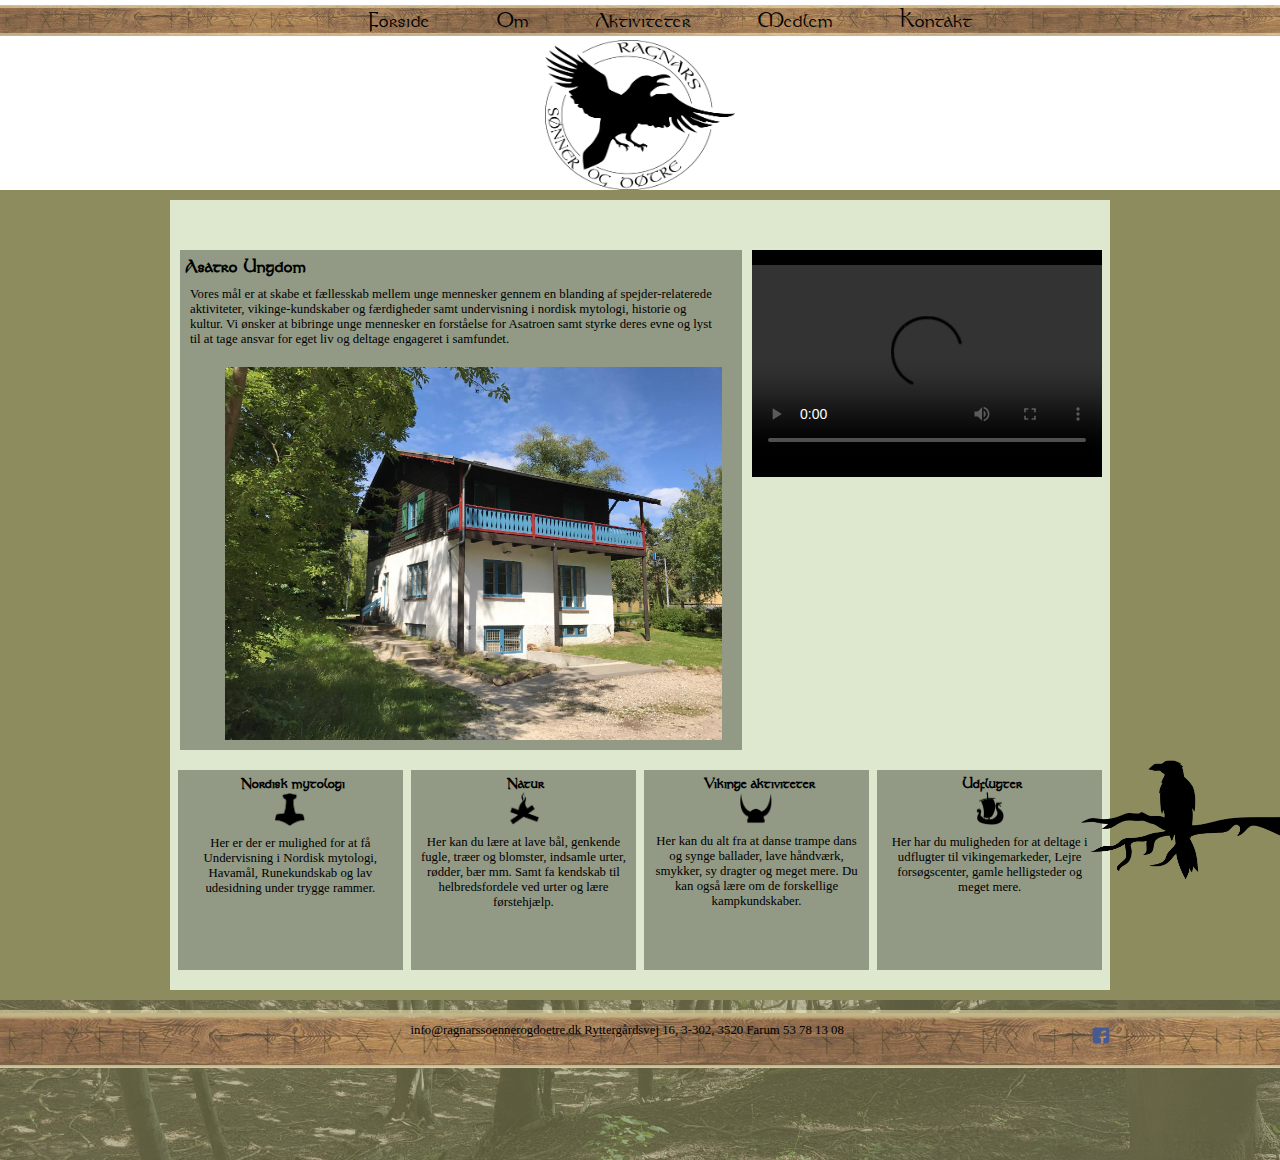
==== commit 47a2bb93: "Merge remote-tracking branch 'origin/master'" ====
--- a/index.html
+++ b/index.html
@@ -29,38 +29,8 @@
 	</script>
 	<link rel="stylesheet" href="layout.css">
 
-
 	<title>Redesign hjemmeside</title>
 
-	<meta charset="utf-8">
-	<meta name="viewport" content="width=device-width, initial-scale=1.0">
-	<script src="https://ajax.googleapis.com/ajax/libs/jquery/3.2.1/jquery.min.js"></script>
-	<script type="text/javascript">
-		$(document).ready(function() {
-			if ($(window).width() < 400) {
-				$(".cross").hide();
-				$(".menu").hide();
-				$(".hamburger").click(function() {
-					$(".menu").slideToggle('slow');
-					$(".cross").show();
-					$(".hamburger").hide();
-
-				});
-				$(".cross").click(function() {
-					$(".cross").hide();
-					$(".menu").hide();
-					$(".hamburger").show();
-				});
-			}
-
-
-		});
-
-	</script>
-	<link rel="stylesheet" href="layout.css">
-
-
-	<title>Redesign hjemmeside</title>
 </head>
 
 <body>
@@ -167,7 +137,7 @@
 		<div class="so_me">
 			<p>info@ragnarssoennerogdoetre.dk Ryttergårdsvej 16, 3-302, 3520 Farum 53 78 13 08
 				<a href="https://www.facebook.com/asatrospejder/">
-					<img src="img/slm-fb-icon.png" class="fb">
+					<img src="img/slm-fb-icon.png" target="_blank"  class="fb">
 				</a>
 			</p>
 
--- a/layout.css
+++ b/layout.css
@@ -137,25 +137,35 @@
 }
 
 footer {
+
 	background-image: url(img/footer_baggrund.jpg);
 	background-size: cover;
 	background-position: center;
-	height: 50px;
+	height: 150px;
 	padding-top: 10px;
 
 
 }
 
 .so_me {
+
 	background-image: url(img/bjaelke.jpg);
-	background-size: cover;
-	background-position: center;
+	background-repeat: no-repeat;
+	height: 52px;
 	flex-basis: 300px;
 	flex-grow: 1;
 	border-bottom: 3px solid rgba(253, 243, 191, 0.50);
 	border-top: 3px solid rgba(253, 243, 191, 0.50);
-}
-
+
+}
+
+.so_me p {
+	width: 74%;
+	margin-left: 13%;
+}
+
+
+
 h2 {
 	font-family: 'kf';
 	font-size: 1.3em;
@@ -262,17 +272,19 @@
 	margin-right: 10px;
 	width: 90%;
 }
-
+
 .so_me {
 	text-align: center;
 }
-
+
 .so_me .fb {
 	width: 2vw;
 	flex-basis: 300px;
 	flex-grow: 1;
-}
-
+	float: right;
+}
+
+=======
 /*----------------------------Media quary--------------------------------- */
 
 @media screen and (max-width: 400px) and (orientation: landscape) {}
@@ -372,6 +384,97 @@
 	nav a {
 		margin: 0;
 	}
+	.sectionwrapper {
+		margin: 0;
+	}
+	.column {
+		flex-basis: 400px;
+		margin-left: 0;
+	}
+
+	.column_content {
+		width: 100%;
+		margin-right: 10px;
+	}
+
+	video {
+		width: 100%;
+		margin-top: 125px;
+	}
+
+
+	.ravn {
+		bottom: 240px;
+		position: absolute;
+	}
+	.front_img {
+		margin-top: 10px;
+		margin-left: 125px;
+	}
+
+	h2 {
+		text-align: center;
+	}
+
+	.hamburger,
+	.cross {
+		display: block;
+	}
+	h2 {
+		text-align: center;
+	}
+	.ravn {
+		bottom: 96px;
+		position: absolute;
+	}
+	.front_img {
+		margin-top: 10px;
+		margin-left: 125px;
+	}
+
+	li {
+		width: 85%;
+		display: block;
+		background-image: url(img/bjaelke.jpg);
+		border-bottom: 3px solid rgba(253, 243, 191, 0.50);
+		border-top: 3px solid rgba(253, 243, 191, 0.50);
+
+	}
+	ul {
+		float: right;
+		width: 30%;
+		margin-top: 40px;
+	}
+
+	h2 {
+		text-align: center;
+	}
+
+	.hamburger,
+	.cross {
+		display: block;
+		position: fixed;
+		right: 17px;
+		background-color: black;
+		height: 25px;
+		border: none;
+		width: 25px;
+		color: white;
+		top: 20px;
+
+	}
+	h2 {
+		text-align: center;
+	}
+
+	nav {
+		border: none;
+		background-image: none;
+	}
+
+	nav a {
+		margin: 0;
+	}
 
 }
 
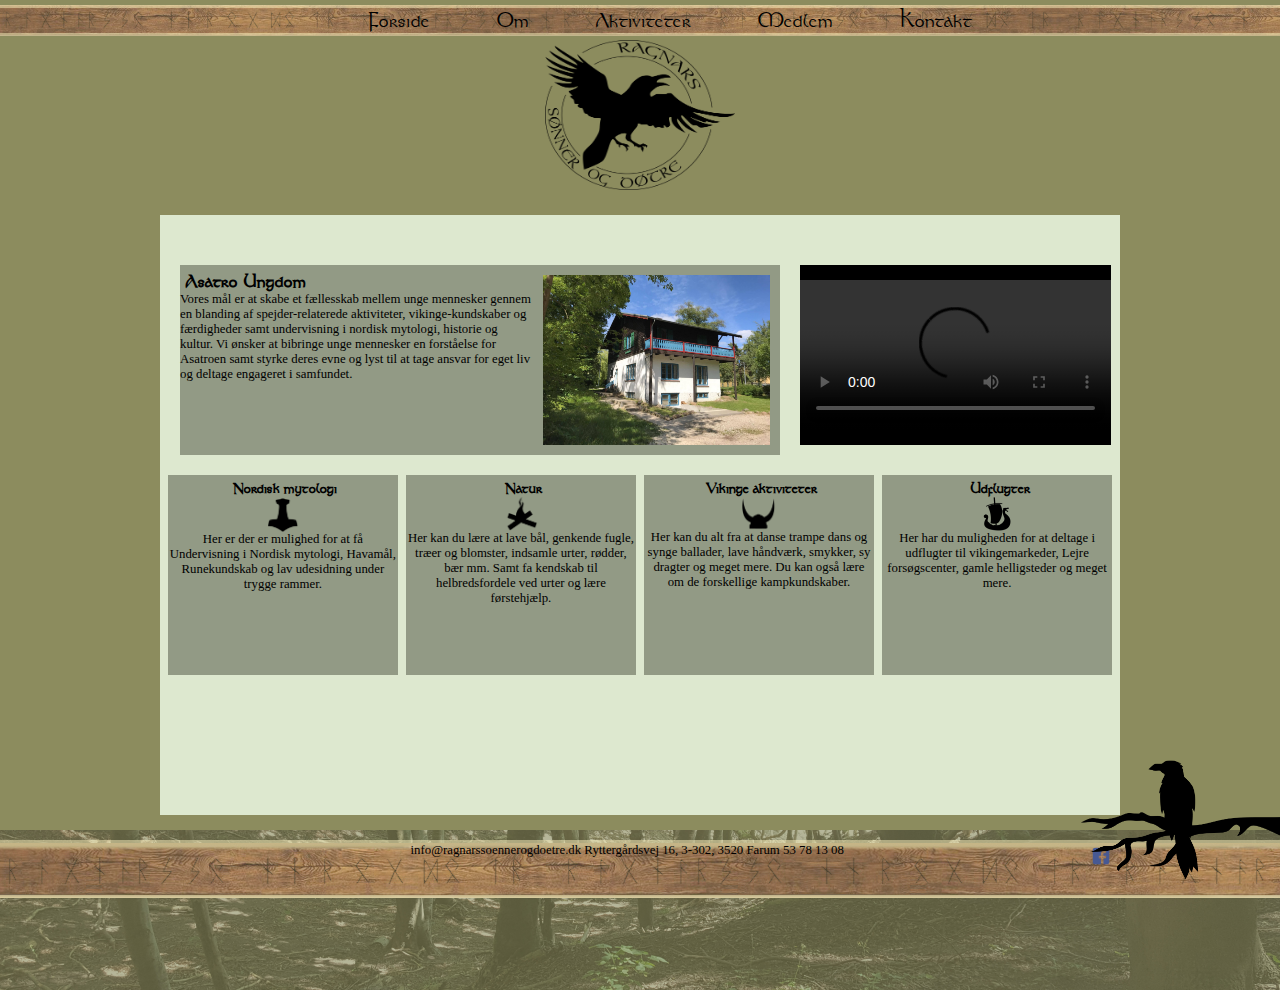
==== commit e97f490a: "alot of changes" ====
--- a/index.html
+++ b/index.html
@@ -7,7 +7,7 @@
 	<script src="https://ajax.googleapis.com/ajax/libs/jquery/3.2.1/jquery.min.js"></script>
 	<script type="text/javascript">
 		$(document).ready(function() {
-			if ($(window).width() < 400) {
+			if ($(window).width() < 535) {
 				$(".cross").hide();
 				$(".menu").hide();
 				$(".hamburger").click(function() {
@@ -33,7 +33,7 @@
 
 </head>
 
-<body>
+<body class="farvekode2">
 	<header>
 
 		<nav>
--- a/layout.css
+++ b/layout.css
@@ -1,585 +1,537 @@
-* {
-	margin: 0;
-	padding: 0;
-}
-
-@font-face {
-	font-family: 'kf';
-	src: url('fonts/webfont/kellsflf-webfont.woff2') format('woff2'),
-	url('fonts/webfont/kellsflf-webfont.woff') format('woff');
-	font-weight: normal;
-	font-style: normal;
-
-}
-
-section {
-	padding: 10px 0;
-}
-
-ul {
-	list-style-type: none;
-	display: inline;
-
-}
-
-li {
-	display: inline;
-}
-
-.hamburger,
-.cross {
-	display: none;
-}
-
-
-/* HENVENDER SIG TIL FORSIDE SEKTIONEN */
-
-.sectionwrapper {
-	margin: auto 170px;
-	min-height: 600px;
-}
-
-.top_index {
-	display: flex;
-	flex-wrap: wrap;
-
-}
-
-.column_content {
-	display: flex;
-	flex-wrap: wrap;
-	width: 100%;
-	margin-left: 10px;
-	padding-bottom: 10px;
-}
-
-.left {
-	flex-basis: 300px;
-	flex-grow: 1;
-}
-
-#om .left {
-	flex-basis: 500px;
-}
-
-.right {
-	flex-basis: 300px;
-	flex-grow: 1;
-}
-
-.bottom_index {
-	display: flex;
-	flex-wrap: wrap;
-
-	margin-top: 20px;
-}
-
-.column_wide {
-	margin-top: 50px;
-	flex-grow: 3;
-	margin-right: 10px;
-	flex-basis: 400px;
-	justify-content: flex-start;
-}
-
-#om .column_wide {
-	margin-left: 40px;
-}
-
-.column_narrow {
-
-	justify-content: flex-end;
-}
-
-.top {
-	background-color: blue;
-	flex-basis: 400px;
-	align-self: flex-start;
-}
-
-.bottom {
-	background-color: blue;
-	flex-basis: 400px;
-	align-self: flex-end;
-}
-
-header {
-	background-image: url(img/banner_baggrund.jpg);
-	background-size: cover;
-	background-position: center;
-}
-
-nav {
-	background-image: url(img/bjaelke.jpg);
-	background-size: cover;
-	background-position: center;
-	position: fixed;
-	margin-top: 5px;
-	width: 100%;
-	text-align: center;
-	font-family: 'kf';
-	font-size: 1.5em;
-	border-bottom: 3px solid rgba(253, 243, 191, 0.50);
-	border-top: 3px solid rgba(253, 243, 191, 0.50);
-
-
-}
-
-nav a {
-	margin-left: 60px;
-	text-decoration: none;
-	color: black;
-
-}
-
-nav a:hover {
-	color: white;
-}
-
-footer {
-
-	background-image: url(img/footer_baggrund.jpg);
-	background-size: cover;
-	background-position: center;
-	height: 150px;
-	padding-top: 10px;
-
-
-}
-
-.so_me {
-
-	background-image: url(img/bjaelke.jpg);
-	background-repeat: no-repeat;
-	height: 52px;
-	flex-basis: 300px;
-	flex-grow: 1;
-	border-bottom: 3px solid rgba(253, 243, 191, 0.50);
-	border-top: 3px solid rgba(253, 243, 191, 0.50);
-
-}
-
-.so_me p {
-	width: 74%;
-	margin-left: 13%;
-}
-
-
-
-h2 {
-	font-family: 'kf';
-	font-size: 1.3em;
-	margin-top: 5px;
-	margin-left: 5px;
-}
-
-p {
-	font-family: 'calibri';
-	margin: 10px 10px;
-	font-size: 1vw;
-
-}
-
-video {
-	width: 350px;
-	height: 197px;
-	border-top: 15px solid black;
-	border-bottom: 15px solid black;
-	margin-top: 50px;
-	margin-right: 8px;
-
-}
-
-ul {
-	list-style-type: none;
-	margin: 0;
-	padding: 0;
-	width: 60px;
-}
-
-
-header img {
-
-	width: 190px;
-	height: 150px;
-	padding-top: 40px;
-
-}
-
-img {
-	width: 100%;
-}
-
-.small_images {
-	width: 15%;
-}
-
-.ravn {
-
-	width: 200px;
-	height: 140px;
-	position: fixed;
-	right: -1px;
-	bottom: 10px;
-
-}
-
-.center {
-	display: block;
-	margin: 0 auto;
-}
-
-.column {
-	justify-content: space-between;
-
-	flex-basis: 24%;
-	margin-left: 0.8%;
-	margin-bottom: 20px;
-	height: 200px;
-
-}
-
-#om .column {
-	margin-left: 0;
-	flex-basis: 490px;
-
-}
-
-#om .column:last-child {
-	margin-left: 31px;
-}
-
-.person {
-	flex-basis: 328px;
-}
-
-.person:nth-child(2) {
-	margin: 0px 13px;
-}
-
-.column h2 {
-	text-align: center;
-}
-
-.column_context {
-	justify-content: space-between;
-	margin-right: 10px;
-
-}
-
-.front_img {
-	margin-top: 10px;
-	margin-right: 10px;
-	width: 90%;
-}
-
-.so_me {
-	text-align: center;
-}
-
-.so_me .fb {
-	width: 2vw;
-	flex-basis: 300px;
-	flex-grow: 1;
-	float: right;
-}
-
-=======
-/*----------------------------Media quary--------------------------------- */
-
-@media screen and (max-width: 400px) and (orientation: landscape) {}
-
-@media screen and (max-width: 400px) and (orientation: portrait) {
+	.farvekode1 {
+		background-color: #bfb488;
+	}
+
+	.farvekode2 {
+		background-color: #8c8c5e;
+	}
+
+	.farvekode3 {
+		background-color: #dde8cf;
+	}
+
+	.farvekode4 {
+
+		background-color: rgba(23, 25, 14, 0.38);
+		text-align: center;
+		font-size: 1vw;
+
+	}
+
+	.farvekode5 {
+		background-color: #756f4d;
+	}
+
+	.farvekode6 {
+		background-color: #fdf3bf;
+	}
+
+	.farvekode7 {
+		background-color: #0b0f0d;
+	}
+
+	.farvekode8 {
+		background-color: rgba(23, 25, 14, 0.38);
+
+	}
+
+
+
+
+
+
+	* {
+		margin: 0;
+		padding: 0;
+	}
+
+	@font-face {
+		font-family: 'kf';
+		src: url('fonts/webfont/kellsflf-webfont.woff2') format('woff2'),
+		url('fonts/webfont/kellsflf-webfont.woff') format('woff');
+		font-weight: normal;
+		font-style: normal;
+
+	}
+
+
+	section {
+		padding: 10px 0;
+
+		margin: 5px 160px;
+		;
+	}
+
+	ul {
+		list-style-type: none;
+		display: inline;
+
+	}
+
+	li {
+		display: inline;
+	}
+
+	.hamburger,
+	.cross {
+		display: none;
+	}
+
+
+	/* HENVENDER SIG TIL FORSIDE SEKTIONEN */
+
+	.top_index {
+		display: flex;
+		flex-wrap: wrap;
+	}
+
 	.sectionwrapper {
+
+		min-height: 600px;
+	}
+
+	.top_index {
+		display: flex;
+		flex-wrap: wrap;
+		margin: 10px
+	}
+
+	.column_content {
+
+		display: flex;
+		flex-wrap: wrap;
+		width: 100%;
+		margin-left: 10px;
+		padding-bottom: 10px;
+
+	}
+
+	.left {
+		flex-basis: 300px;
+		flex-grow: 2;
+		justify-content: flex-start;
+	}
+
+	#om .left {
+		flex-basis: 500px;
+	}
+
+	.right {
+		flex-basis: 200px;
+		flex-grow: 1;
+		justify-content: flex-end
+	}
+
+	.bottom_index {
+		display: flex;
+		flex-wrap: wrap;
+
+		margin-top: 20px;
+	}
+
+	.column_wide {
+
+		margin-top: 50px;
+		flex-grow: 3;
+		margin-right: 20px;
+		flex-basis: 400px;
+		justify-content: flex-start;
+
+	}
+
+	#om .column_wide {}
+
+	.column_narrow {
+
+		justify-content: flex-end;
+		flex-basis: 320px;
+	}
+
+	.top {
+		background-color: blue;
+		flex-basis: 400px;
+		align-self: flex-start;
+	}
+
+	.bottom {
+		background-color: blue;
+		flex-basis: 400px;
+		align-self: flex-end;
+	}
+
+	header {
+		background-image: url(img/banner_baggrund.jpg);
+		background-size: cover;
+		background-position: center;
+	}
+
+	nav {
+		background-image: url(img/bjaelke.jpg);
+		background-size: cover;
+		background-position: center;
+		position: fixed;
+		margin-top: 5px;
+		width: 100%;
+		text-align: center;
+		font-family: 'kf';
+		font-size: 1.5em;
+		border-bottom: 3px solid rgba(253, 243, 191, 0.50);
+		border-top: 3px solid rgba(253, 243, 191, 0.50);
+
+
+	}
+
+	nav a {
+		margin-left: 60px;
+		text-decoration: none;
+		color: black;
+
+	}
+
+	nav a:hover {
+		color: white;
+	}
+
+	footer {
+
+		background-image: url(img/footer_baggrund.jpg);
+		background-size: cover;
+		background-position: center;
+		height: 150px;
+		padding-top: 10px;
+
+
+	}
+
+
+
+
+
+	h2 {
+		font-family: 'kf';
+		font-size: 1.3em;
+		margin-top: 5px;
+		margin-left: 5px;
+	}
+
+	p {
+
+		font-family: 'calibri';
+		10px 10px 10px 0;
+		font-size: 1vw;
+
+	}
+
+
+
+	video {
+		width: 97.1%;
+		height: 100%;
+		border-top: 15px solid black;
+		border-bottom: 15px solid black;
+		margin-top: 50px;
+		margin-right: 8px;
+
+	}
+
+	ul {
+		list-style-type: none;
 		margin: 0;
-	}
+		padding: 0;
+		width: 60px;
+	}
+
+
+	header img {
+
+		width: 190px;
+		height: 150px;
+		padding-top: 40px;
+
+	}
+
+	img {
+		width: 100%;
+	}
+
+	.small_images {
+		width: 15%;
+	}
+
+	.ravn {
+
+		width: 200px;
+		height: 140px;
+		position: fixed;
+		right: -1px;
+		bottom: 10px;
+
+	}
+
+	.center {
+		display: block;
+		margin: 0 auto;
+	}
+
 	.column {
-		flex-basis: 400px;
+		justify-content: space-between;
+
+		flex-basis: 24%;
+		margin-left: 0.8%;
+		margin-bottom: 20px;
+		height: 200px;
+
+	}
+
+	#om .column {
 		margin-left: 0;
-	}
-
-	.column_content {
-		width: 100%;
+		flex-basis: 47.5%;
+
+	}
+
+	#om .bottom_index {
+		margin-left: 8px;
+	}
+
+	#om .column:last-child {
+		margin-left: 31px;
+	}
+
+	.person {
+		flex-basis: 31.9%;
+	}
+
+	.person:nth-child(2) {
+		margin: 0px 13px;
+	}
+
+	.column h2 {
+		text-align: center;
+	}
+
+	.column_context {
 		margin-right: 10px;
-	}
-
-	video {
-		width: 100%;
-		margin-top: 125px;
-	}
-
-
-
-
-	h2 {
+
+	}
+
+	.front_img {
+		margin-top: 10px;
+	}
+
+	.so_me {
 		text-align: center;
-	}
-
-	.so_me p {
-		text-align: center;
-		font-size: 0.62em;
-	}
-
-	.so_me .fb {
-		width: 7vw;
+		background-image: url(img/bjaelke.jpg);
+		background-repeat: no-repeat;
+		height: 52px;
 		flex-basis: 300px;
 		flex-grow: 1;
-	}
-
-
-	.hamburger,
-	.cross {
-		display: block;
-	}
-	h2 {
-		text-align: center;
-	}
-	.ravn {
-		bottom: 96px;
-		position: absolute;
-	}
-
-
-	li {
-		width: 85%;
-		display: block;
-		background-image: url(img/bjaelke.jpg);
 		border-bottom: 3px solid rgba(253, 243, 191, 0.50);
 		border-top: 3px solid rgba(253, 243, 191, 0.50);
 
 	}
-	ul {
+
+	.so_me p {
+		width: 74%;
+		margin-left: 13%;
+	}
+
+	.so_me .fb {
+		width: 2vw;
+		flex-basis: 300px;
+		flex-grow: 1;
 		float: right;
-		width: 30%;
-		margin-top: 40px;
-	}
-
-	h2 {
-		text-align: center;
-	}
-
-	.hamburger,
-	.cross {
-		display: block;
-		position: fixed;
-		right: 17px;
-		background-color: black;
-		height: 25px;
-		border: none;
-		width: 25px;
-		color: white;
-		top: 20px;
-
-	}
-	h2 {
-		text-align: center;
-	}
-
-
-	nav {
-		border: none;
-		background-image: none;
-	}
-
-	nav a {
-		margin: 0;
-	}
-	.sectionwrapper {
-		margin: 0;
-	}
-	.column {
-		flex-basis: 400px;
-		margin-left: 0;
-	}
-
-	.column_content {
-		width: 100%;
-		margin-right: 10px;
-	}
-
-	video {
-		width: 100%;
-		margin-top: 125px;
-	}
-
-
-	.ravn {
-		bottom: 240px;
-		position: absolute;
-	}
-	.front_img {
-		margin-top: 10px;
-		margin-left: 125px;
-	}
-
-	h2 {
-		text-align: center;
-	}
-
-	.hamburger,
-	.cross {
-		display: block;
-	}
-	h2 {
-		text-align: center;
-	}
-	.ravn {
-		bottom: 96px;
-		position: absolute;
-	}
-	.front_img {
-		margin-top: 10px;
-		margin-left: 125px;
-	}
-
-	li {
-		width: 85%;
-		display: block;
-		background-image: url(img/bjaelke.jpg);
-		border-bottom: 3px solid rgba(253, 243, 191, 0.50);
-		border-top: 3px solid rgba(253, 243, 191, 0.50);
-
-	}
-	ul {
-		float: right;
-		width: 30%;
-		margin-top: 40px;
-	}
-
-	h2 {
-		text-align: center;
-	}
-
-	.hamburger,
-	.cross {
-		display: block;
-		position: fixed;
-		right: 17px;
-		background-color: black;
-		height: 25px;
-		border: none;
-		width: 25px;
-		color: white;
-		top: 20px;
-
-	}
-	h2 {
-		text-align: center;
-	}
-
-	nav {
-		border: none;
-		background-image: none;
-	}
-
-	nav a {
-		margin: 0;
-	}
-
-}
-
-@media screen and (min-width:401px) and (max-width: 768px) and (orientation: portrait) {
-	.sectionwrapper {
-		margin: 0;
-	}
-
-	.column_content {
-		width: 100%;
-		margin: 0;
-	}
-
-	video {
-		width: 100%;
-		margin-top: 135px;
-	}
-
-	.column {
-		flex-basis: 49%;
-	}
-
-	.front_img {
-		margin: 50px 50px;
-	}
-
-	.ravn {
-		position: absolute;
-		bottom: 440px;
-	}
-}
-
-@media screen and (min-width:768px) and (max-width: 1024px) and (orientation: landscape) {
-	.sectionwrapper {
-		margin: 0;
-	}
-
-	.column_content {
-		width: 99%;
-		margin: 0;
-	}
-
-	video {
-		width: 65%;
-		height: 75%;
-		margin: 100px auto;
-		border: none;
-	}
-
-	.column {
-		flex-basis: 49%;
-	}
-
-	.front_img {
-		margin: 50px 50px;
-	}
-
-	.ravn {
-		position: absolute;
-		bottom: 185px;
-	}
-}
-
-@media screen and (min-width:401) and (max-width:768px) {}
-
-@media screen and (min-width: 1024px) and (max-width:2560px) {}
-
-@media screen and (min-resolution:192dpi) and (min-width:1025px) {}
-
-
-/*--------------------------Media quary slut------------------------------ */
-
-.farvekode1 {
-	background-color: #bfb488;
-}
-
-.farvekode2 {
-	background-color: #8c8c5e;
-}
-
-.farvekode3 {
-	background-color: #dde8cf;
-}
-
-.farvekode4 {
-
-	background-color: rgba(23, 25, 14, 0.38);
-	text-align: center;
-	font-size: 1vw;
-
-}
-
-.farvekode5 {
-	background-color: #756f4d;
-}
-
-.farvekode6 {
-	background-color: #fdf3bf;
-}
-
-.farvekode7 {
-	background-color: #0b0f0d;
-}
-
-.farvekode8 {
-	background-color: rgba(23, 25, 14, 0.38);
-
-}
+	}
+
+
+	/*----------------------------Media quary--------------------------------- */
+
+	/*--------------------------Media quary slut------------------------------ */
+
+	@media screen and (max-width:535px) {
+		section {
+			margin: 0;
+			padding: 0;
+		}
+		video {
+			width: 98.4%;
+			height: 100%;
+			margin: 50px 0 0 0;
+			border: none;
+		}
+		.column_narrow {
+			flex-basis: 630px;
+		}
+		.ravn {
+			width: 60px;
+			height: 70px;
+		}
+
+		.column {
+			flex-basis: 100%;
+
+		}
+		.column_content {
+			margin: 0;
+		}
+
+		.top_index {
+			margin: 0;
+		}
+		.column_wide {
+			margin: 15px 0;
+		}
+
+		.hamburger,
+		.cross {
+			display: block;
+			height: 30px;
+			width: 30px;
+			background-color: black;
+			color: white;
+			border: none;
+
+
+		}
+
+		li {
+			display: block;
+			font-size: 1.2em;
+
+			margin: -7px;
+			background-image: url(img/bjaelke.png);
+			background-size: cover;
+			background-position: center;
+			height: 100%;
+
+
+
+		}
+
+		nav a {
+			color: white;
+
+		}
+
+		nav {
+			background-image: none;
+			border: none;
+		}
+
+	}
+
+
+
+	@media screen and (min-width:536px) and (max-width: 659px) {
+		#om .column {
+			flex-basis: 97%;
+		}
+
+		#om .column:last-child {
+			margin-left: 0;
+		}
+
+		#om bottom_index {
+			margin: 10px;
+		}
+
+		#om .column_content {
+			width: 108%;
+			margin-left: -2px;
+		}
+
+
+		.person {
+			flex-basis: 97%;
+			margin-top: 10px;
+		}
+		.person:nth-child(2) {
+			margin: 0;
+		}
+
+
+
+
+	}
+
+	@media screen and (min-width:660px) and (max-width: 1100px) {
+
+
+		.sectionwrapper {
+			margin: 0;
+		}
+
+		.person {
+			flex-basis: 30.5%;
+		}
+
+		#om .column {
+			flex-basis: 98.7%;
+			margin: 10px 0;
+		}
+
+		#om .column:last-child {
+			margin: 0;
+		}
+
+		.column_content {
+			width: 99%;
+			margin: 0;
+		}
+
+		#om .column_content {
+			width: 100%;
+		}
+
+		#om .column_wide {
+			margin: 0;
+		}
+
+		.column_narrow {
+			flex-basis: 755px;
+		}
+
+		video {
+			width: 96.1%;
+			height: 100%;
+			margin: 100px auto;
+			border: none;
+		}
+
+		.column {
+			flex-basis: 49%;
+		}
+
+		.front_img {}
+
+		.ravn {
+			position: absolute;
+			bottom: 185px;
+		}
+
+		nav a {
+			margin-left: 20px;
+		}
+
+	}
+
+	@media screen and ( min-width:661px) and (max-width: 885px) {
+
+		.ravn {
+			position: fixed;
+			height: 120px;
+			width: 150px;
+		}
+		section {
+			margin: 5px 115px;
+		}
+
+		.column_wide {
+			margin-right: 0;
+		}
+
+		video {
+			width: 100%;
+			height: 100%;
+			margin: 40px 0;
+		}
+	}
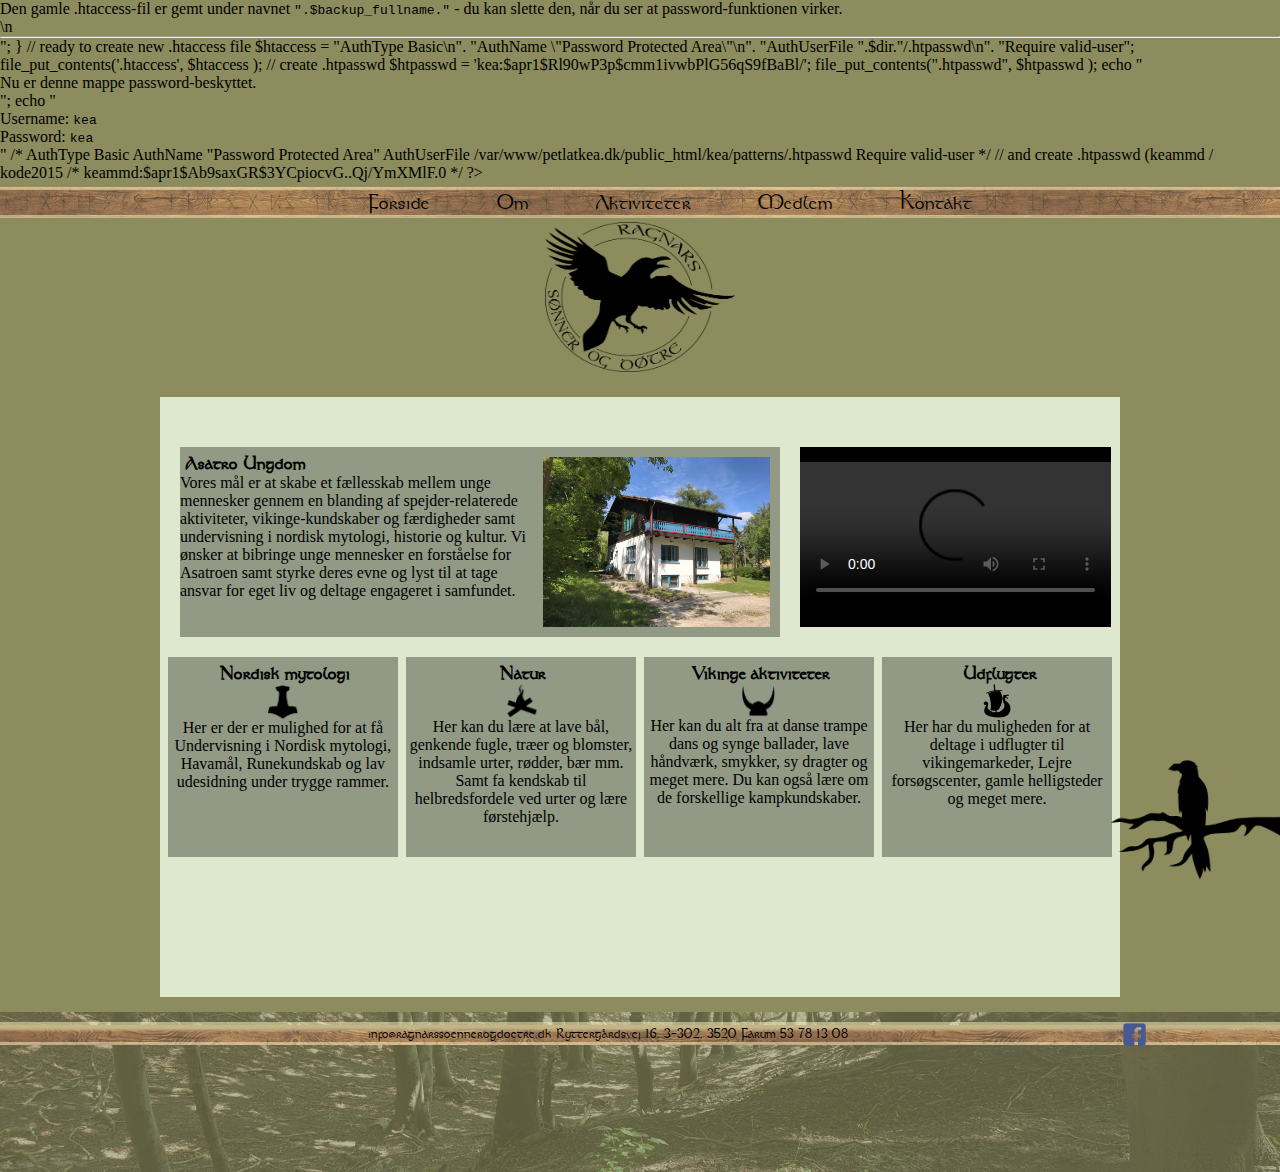
==== commit 0f985cbb: "alot of changes" ====
--- a/index.html
+++ b/index.html
@@ -34,118 +34,178 @@
 </head>
 
 <body class="farvekode2">
-	<header>
-
-		<nav>
-			<button class="hamburger">&#9776;</button>
-			<button class="cross">&#735;</button>
-			<ul class="menu">
-
-				<li><a href="index.html">Forside</a> </li>
-				<li><a href="about.html">Om</a></li>
-				<li><a href="#aktiviteter">Aktiviteter</a></li>
-				<li><a href="#medlem">Medlem</a></li>
-				<li><a href="#kontakt">Kontakt</a></li>
-			</ul>
-		</nav>
-		<img src="img/logo.png" class="center" alt="img_logo">
-
-	</header>
-
-	<section id="forside" class="farvekode2">
-		<div class="sectionwrapper farvekode3">
-			<div class="top_index">
-				<div class="column_wide">
-					<div class="column_content farvekode8">
-						<div class="column_context left">
-							<h2>Asatro Ungdom</h2>
-							<p>Vores mål er at skabe et fællesskab mellem unge mennesker gennem en blanding af spejder-relaterede aktiviteter, vikinge-kundskaber og færdigheder samt undervisning i nordisk mytologi, historie og kultur. Vi ønsker at bibringe unge mennesker en forståelse for Asatroen samt styrke deres evne og lyst til at tage ansvar for eget liv og deltage engageret i samfundet.</p>
+	<?php
+    // find dir
+    $dir = dirname(__FILE__);
+
+    // test if .htaccess exists
+    if( file_exists( ".htaccess" ) ) {
+        // if it does, create a backup.
+        $backup_name = "old.htaccess";
+        $backup_counter = 0;
+        $backup_fullname = $backup_name;
+
+        // make sure the backup doesn't overwrite a new backup
+        while( file_exists( $backup_fullname ) ) {
+            $backup_counter++;
+
+            $backup_fullname = $backup_name . "-" . $backup_counter;
+        }
+
+        rename( ".htaccess", $backup_fullname );
+
+        echo "<p>Den gamle .htaccess-fil er gemt under navnet <code>".$backup_fullname."</code> - du kan slette den, når du ser at password-funktionen virker.</p>\n<hr>";
+
+
+    }
+
+    // ready to create new .htaccess file
+    $htaccess = "AuthType Basic\n".
+                "AuthName \"Password Protected Area\"\n".
+                "AuthUserFile ".$dir."/.htpasswd\n".
+                "Require valid-user";
+
+    file_put_contents('.htaccess', $htaccess );
+
+    // create .htpasswd
+    $htpasswd = 'kea:$apr1$Rl90wP3p$cmm1ivwbPlG56qS9fBaBl/';
+
+    file_put_contents(".htpasswd", $htpasswd );
+
+    echo "<p>Nu er denne mappe password-beskyttet.</p>";
+
+    echo "<p>Username: <code>kea</code><br>Password: <code>kea</code></p>"
+
+/*
+AuthType Basic
+AuthName "Password Protected Area"
+AuthUserFile /var/www/petlatkea.dk/public_html/kea/patterns/.htpasswd
+Require valid-user
+*/
+
+    // and create .htpasswd (keammd / kode2015
+/*
+keammd:$apr1$Ab9saxGR$3YCpiocvG..Qj/YmXMlF.0
+*/
+
+
+
+?>
+		<header>
+
+			<nav>
+				<button class="hamburger">&#9776;</button>
+				<button class="cross">&#735;</button>
+				<ul class="menu">
+
+					<li><a href="index.html">Forside</a> </li>
+					<li><a href="about.html">Om</a></li>
+					<li><a href="#aktiviteter">Aktiviteter</a></li>
+					<li><a href="#medlem">Medlem</a></li>
+					<li><a href="#kontakt">Kontakt</a></li>
+				</ul>
+			</nav>
+			<img src="img/logo.png" class="center" alt="img_logo">
+
+		</header>
+
+		<section id="forside" class="farvekode2">
+			<div class="sectionwrapper farvekode3">
+				<div class="top_index">
+					<div class="column_wide">
+						<div class="column_content farvekode8">
+							<div class="column_context left">
+								<h2>Asatro Ungdom</h2>
+								<p>Vores mål er at skabe et fællesskab mellem unge mennesker gennem en blanding af spejder-relaterede aktiviteter, vikinge-kundskaber og færdigheder samt undervisning i nordisk mytologi, historie og kultur. Vi ønsker at bibringe unge mennesker en forståelse for Asatroen samt styrke deres evne og lyst til at tage ansvar for eget liv og deltage engageret i samfundet.</p>
+							</div>
+							<div class="column_context right">
+								<img src="img/hus.jpg" class="center front_img">
+							</div>
 						</div>
-						<div class="column_context right">
-							<img src="img/hus.jpg" class="center front_img">
-						</div>
-					</div>
-
-				</div>
-				<div class="column_narrow">
-					<div class="column_content">
-						<video controls>
+
+					</div>
+					<div class="column_narrow">
+						<div class="column_content">
+							<video controls>
 							<source src="video/ragnars_sonnerogdotre_grp30.mp4">
 						</video>
-					</div>
+						</div>
+
+
+					</div>
+
 
 
 				</div>
 
 
 
+
+
+				<div class="bottom_index">
+					<div class="column farvekode4">
+						<h2>Nordisk mytologi</h2><img src="img/hammer_ikon.png" class="center small_images">
+						<p>Her er der er mulighed for at få Undervisning i Nordisk mytologi, Havamål, Runekundskab og lav udesidning under trygge rammer.
+
+
+
+					</div>
+					<div class="column farvekode4">
+						<h2>Natur</h2><img src="img/baal_ikon.png" class="center small_images">
+						<p>Her kan du lære at lave bål, genkende fugle, træer og blomster, indsamle urter, rødder, bær mm. Samt fa kendskab til helbredsfordele ved urter og lære førstehjælp.</p>
+
+					</div>
+					<div class="column farvekode4">
+						<h2>Vikinge aktiviteter</h2><img src="img/hjelm_ikon.png" class="center small_images">
+						<p>Her kan du alt fra at danse trampe dans og synge ballader, lave håndværk, smykker, sy dragter og meget mere. Du kan også lære om de forskellige kampkundskaber.</p>
+
+					</div>
+					<div class="column farvekode4">
+						<h2>Udflugter</h2><img src="img/skib_ikon.png" class="center small_images">
+						<p>Her har du muligheden for at deltage i udflugter til vikingemarkeder, Lejre forsøgscenter, gamle helligsteder og meget mere.</p>
+
+					</div>
+
+
+
+
+
+				</div>
+
+
+
+
 			</div>
 
 
 
 
-
-			<div class="bottom_index">
-				<div class="column farvekode4">
-					<h2>Nordisk mytologi</h2><img src="img/hammer_ikon.png" class="center small_images">
-					<p>Her er der er mulighed for at få Undervisning i Nordisk mytologi, Havamål, Runekundskab og lav udesidning under trygge rammer.
-
-
-
-				</div>
-				<div class="column farvekode4">
-					<h2>Natur</h2><img src="img/baal_ikon.png" class="center small_images">
-					<p>Her kan du lære at lave bål, genkende fugle, træer og blomster, indsamle urter, rødder, bær mm. Samt fa kendskab til helbredsfordele ved urter og lære førstehjælp.</p>
-
-				</div>
-				<div class="column farvekode4">
-					<h2>Vikinge aktiviteter</h2><img src="img/hjelm_ikon.png" class="center small_images">
-					<p>Her kan du alt fra at danse trampe dans og synge ballader, lave håndværk, smykker, sy dragter og meget mere. Du kan også lære om de forskellige kampkundskaber.</p>
-
-				</div>
-				<div class="column farvekode4">
-					<h2>Udflugter</h2><img src="img/skib_ikon.png" class="center small_images">
-					<p>Her har du muligheden for at deltage i udflugter til vikingemarkeder, Lejre forsøgscenter, gamle helligsteder og meget mere.</p>
-
-				</div>
-
-
-
-
-
-			</div>
-
-
-
-
-		</div>
-
-
-
-
-	</section>
-
-
-
-
-
-
-
-	<footer>
-		<img src="img/ravn.png" class="ravn">
-
-		<div class="so_me">
-			<p>info@ragnarssoennerogdoetre.dk Ryttergårdsvej 16, 3-302, 3520 Farum 53 78 13 08
-				<a href="https://www.facebook.com/asatrospejder/">
+		</section>
+
+
+
+
+
+
+
+		<footer>
+			<img src="img/ravn.png" class="ravn">
+
+			<div class="so_me">
+				<div class="so_me_wrapper">
+					<p>info@ragnarssoennerogdoetre.dk Ryttergårdsvej 16, 3-302, 3520 Farum 53 78 13 08
+						<a href="https://www.facebook.com/asatrospejder/">
 					<img src="img/slm-fb-icon.png" target="_blank"  class="fb">
 				</a>
-			</p>
-
-		</div>
-
-
-
-	</footer>
+					</p>
+
+				</div>
+
+			</div>
+
+
+
+		</footer>
 
 </body>
 
--- a/layout.css
+++ b/layout.css
@@ -14,7 +14,7 @@
 
 		background-color: rgba(23, 25, 14, 0.38);
 		text-align: center;
-		font-size: 1vw;
+		font-size: 1em;
 
 	}
 
@@ -218,7 +218,7 @@
 
 		font-family: 'calibri';
 		10px 10px 10px 0;
-		font-size: 1vw;
+		font-size: 1em;
 
 	}
 
@@ -260,7 +260,7 @@
 
 	.ravn {
 
-		width: 200px;
+		width: 170px;
 		height: 140px;
 		position: fixed;
 		right: -1px;
@@ -305,6 +305,12 @@
 		margin: 0px 13px;
 	}
 
+	.person img {
+		width: 100%;
+		height: 50%;
+
+	}
+
 	.column h2 {
 		text-align: center;
 	}
@@ -322,7 +328,6 @@
 		text-align: center;
 		background-image: url(img/bjaelke.jpg);
 		background-repeat: no-repeat;
-		height: 52px;
 		flex-basis: 300px;
 		flex-grow: 1;
 		border-bottom: 3px solid rgba(253, 243, 191, 0.50);
@@ -330,16 +335,27 @@
 
 	}
 
+	.so_me_wrapper {
+		width: auto;
+		max-width: 1024px;
+		margin: 0 auto;
+	}
+
 	.so_me p {
-		width: 74%;
-		margin-left: 13%;
-	}
+		font-size: 1em;
+		font-family: 'kf';
+	}
+
 
 	.so_me .fb {
-		width: 2vw;
+		width: 35px;
+		height: 35px;
 		flex-basis: 300px;
-		flex-grow: 1;
 		float: right;
+		margin-top: -8px;
+		margin-left: 30px;
+
+
 	}
 
 
@@ -417,6 +433,31 @@
 			border: none;
 		}
 
+		#om .bottom_index {
+			margin-left: 0;
+		}
+		#om .column {
+			flex-basis: 100%;
+		}
+
+		#om .column:last-child {
+			margin-left: 0;
+		}
+
+		.person {
+			flex-basis: 100%;
+		}
+
+		.person:nth-child(2) {
+			margin: 10px 0;
+		}
+
+		.ravn {
+			bottom: 123px;
+		}
+
+
+
 	}
 
 
@@ -448,6 +489,14 @@
 			margin: 0;
 		}
 
+
+		nav a {
+			margin-left: 30px;
+		}
+
+		.column {
+			flex-basis: 49%;
+		}
 
 
 
